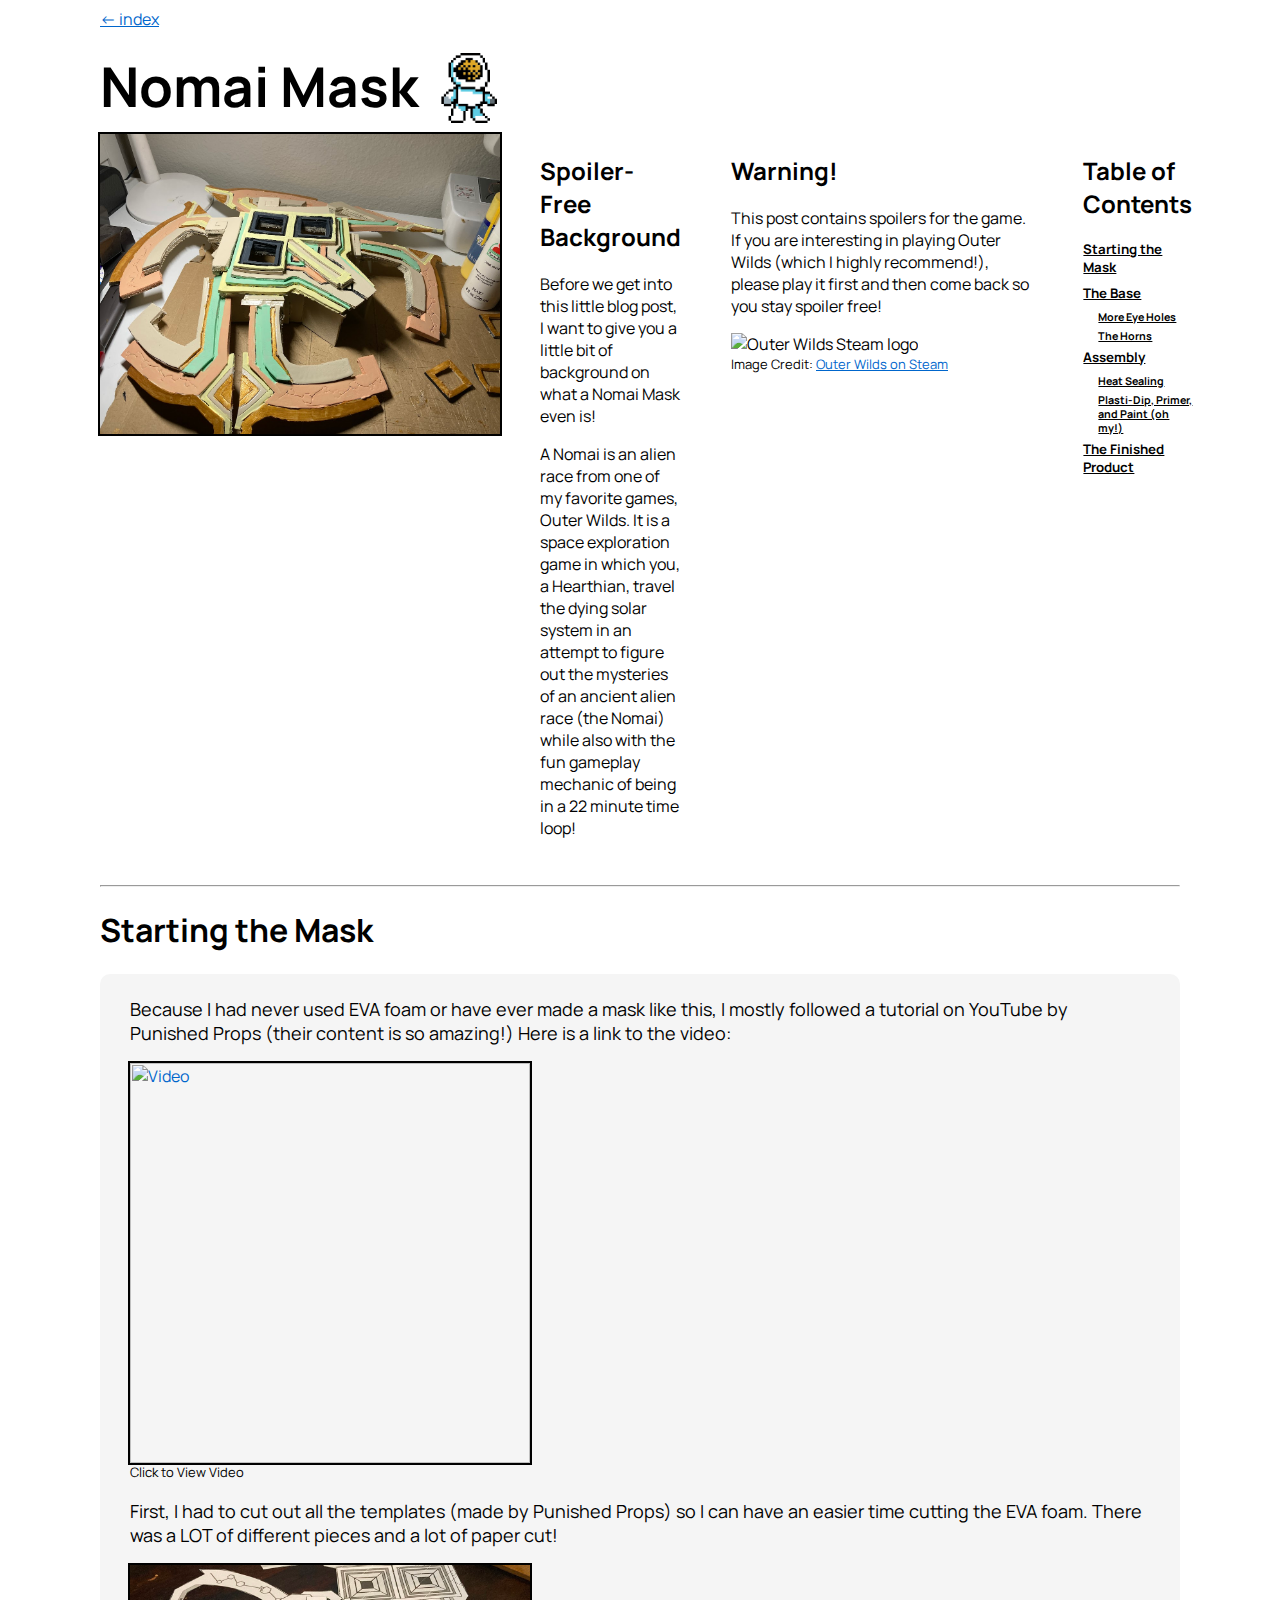
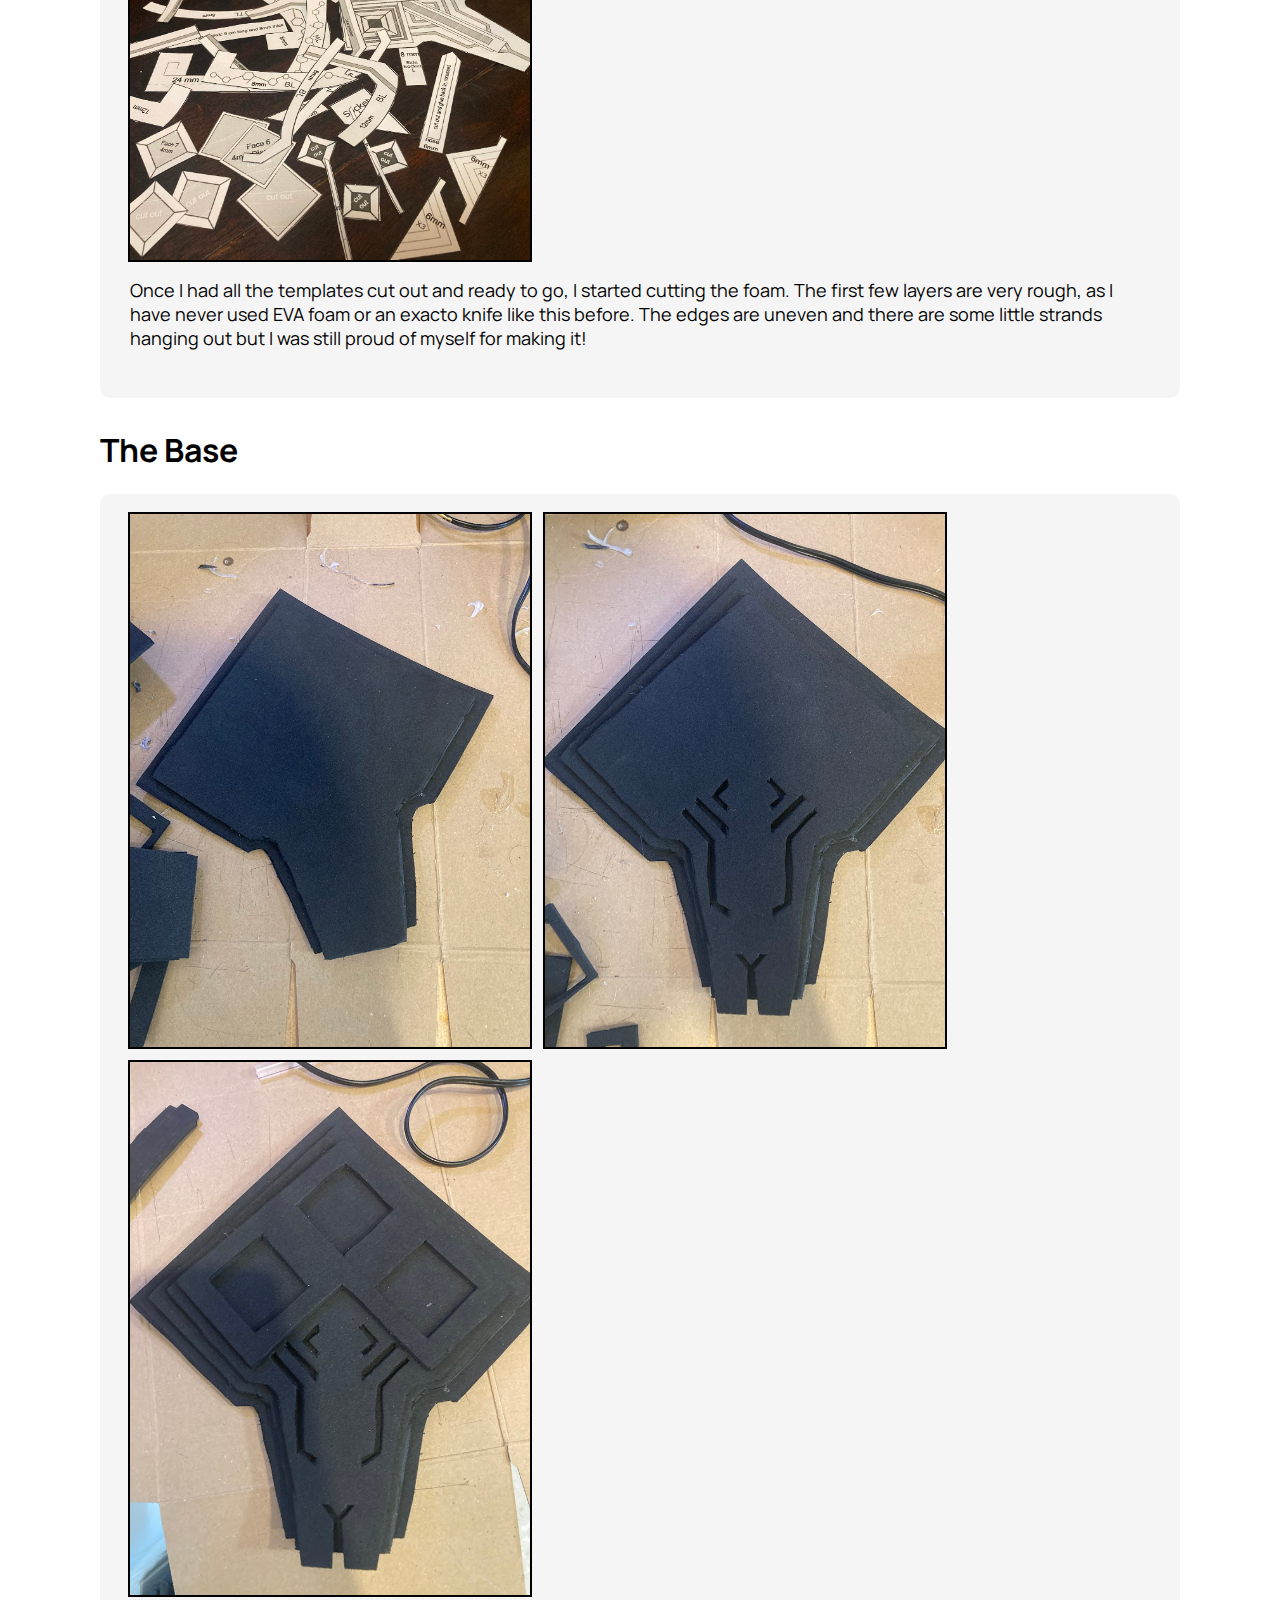
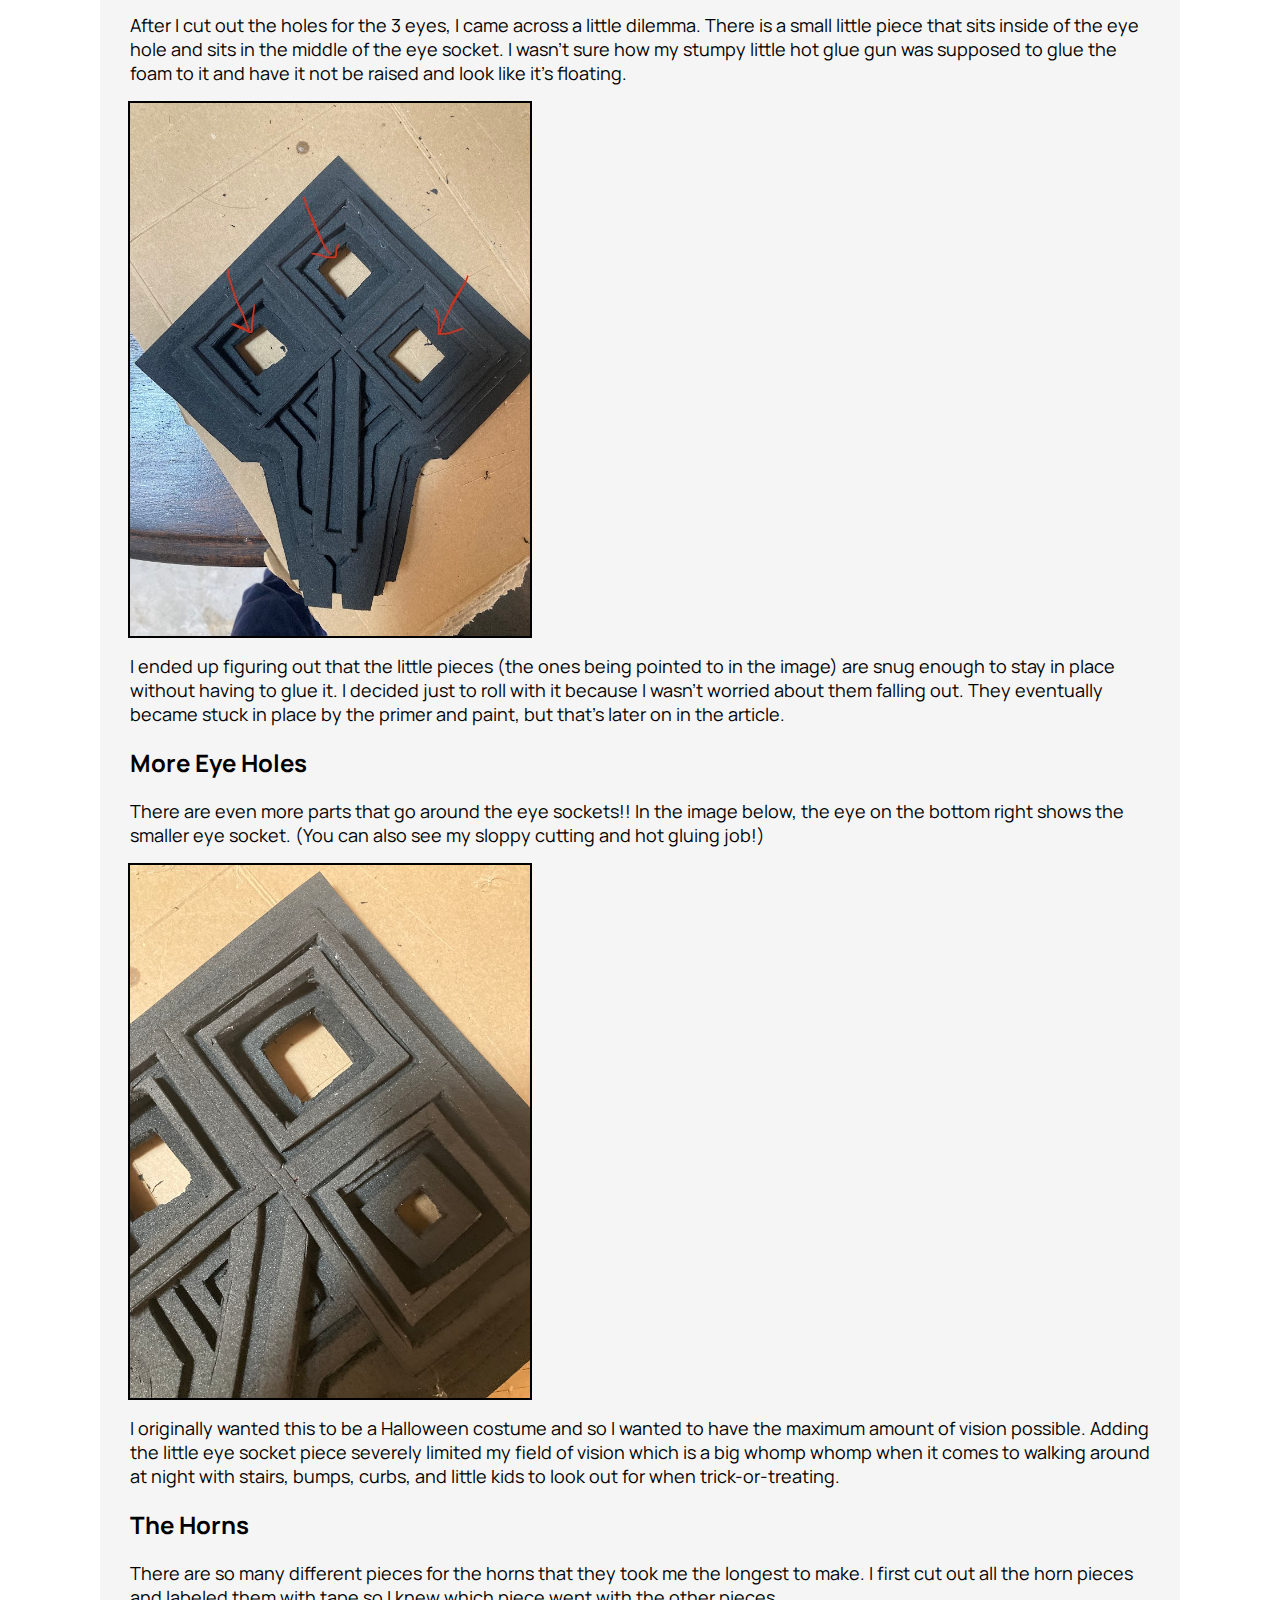
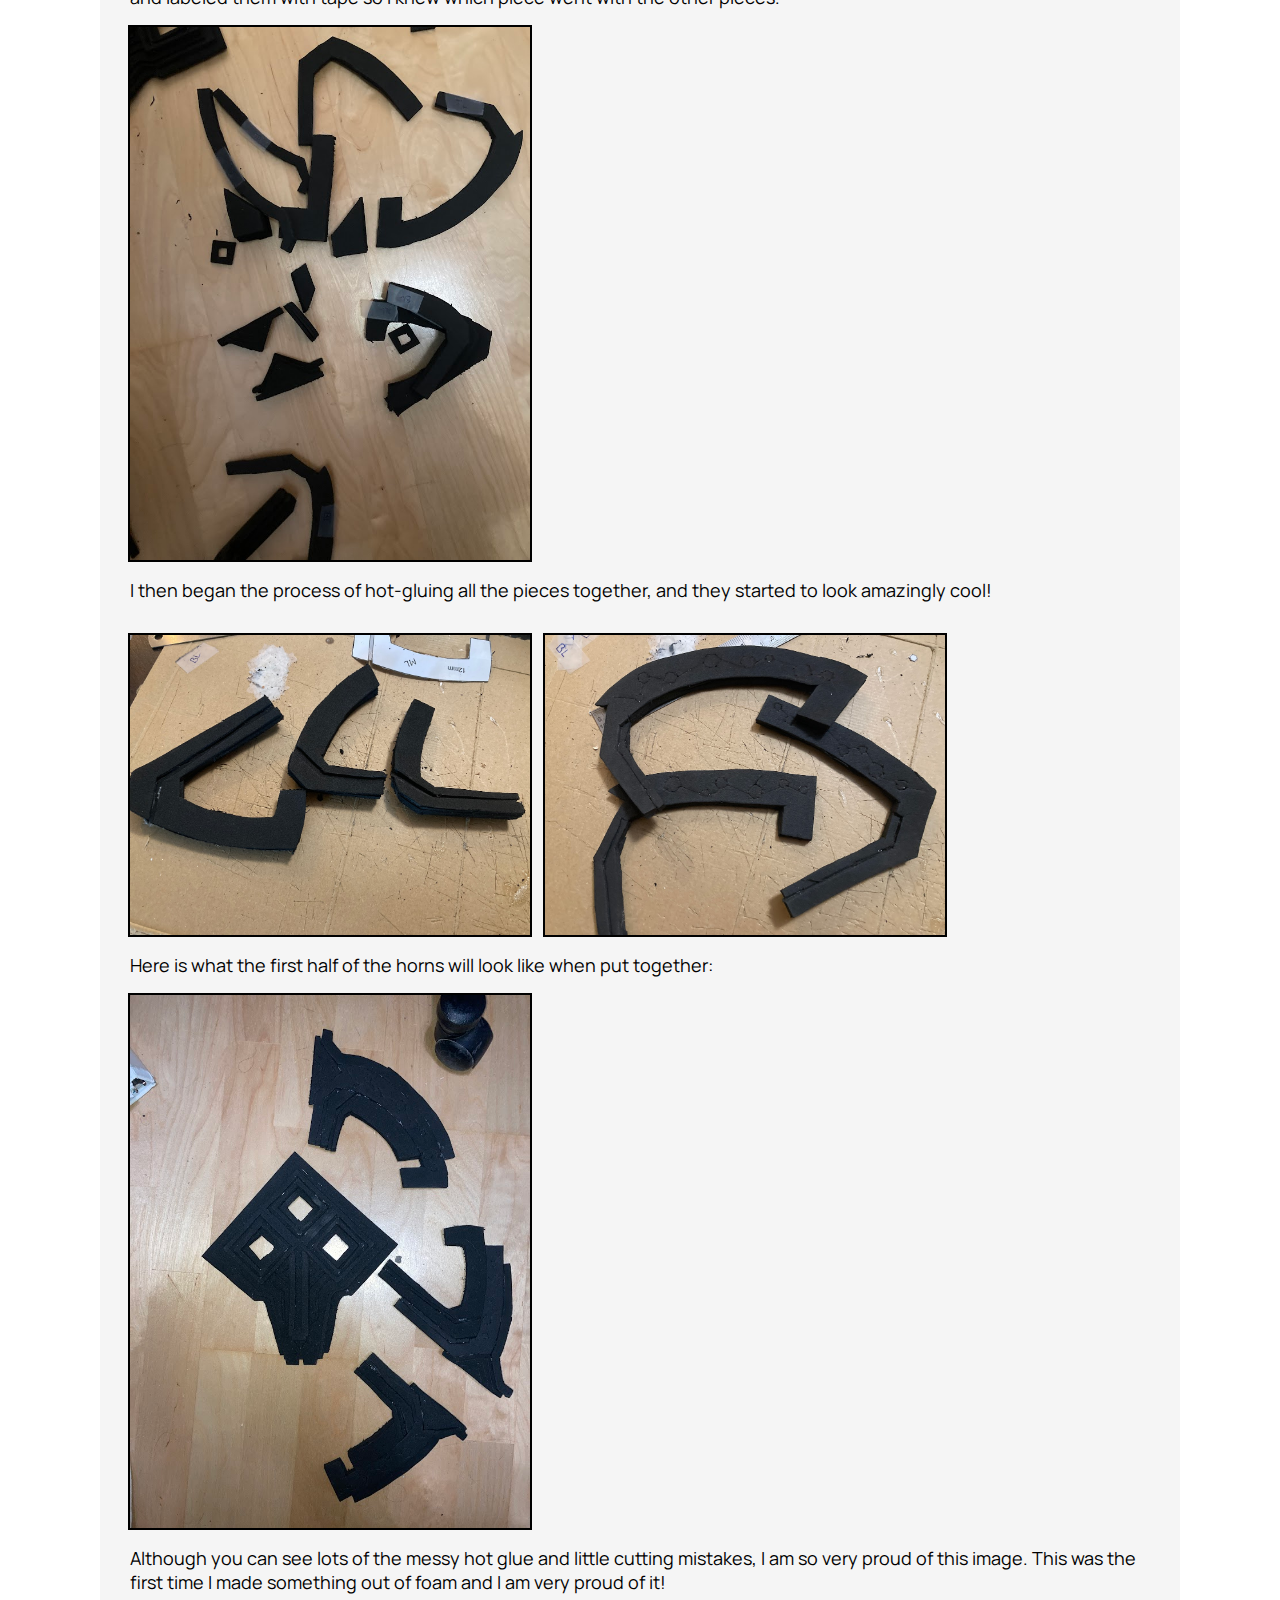
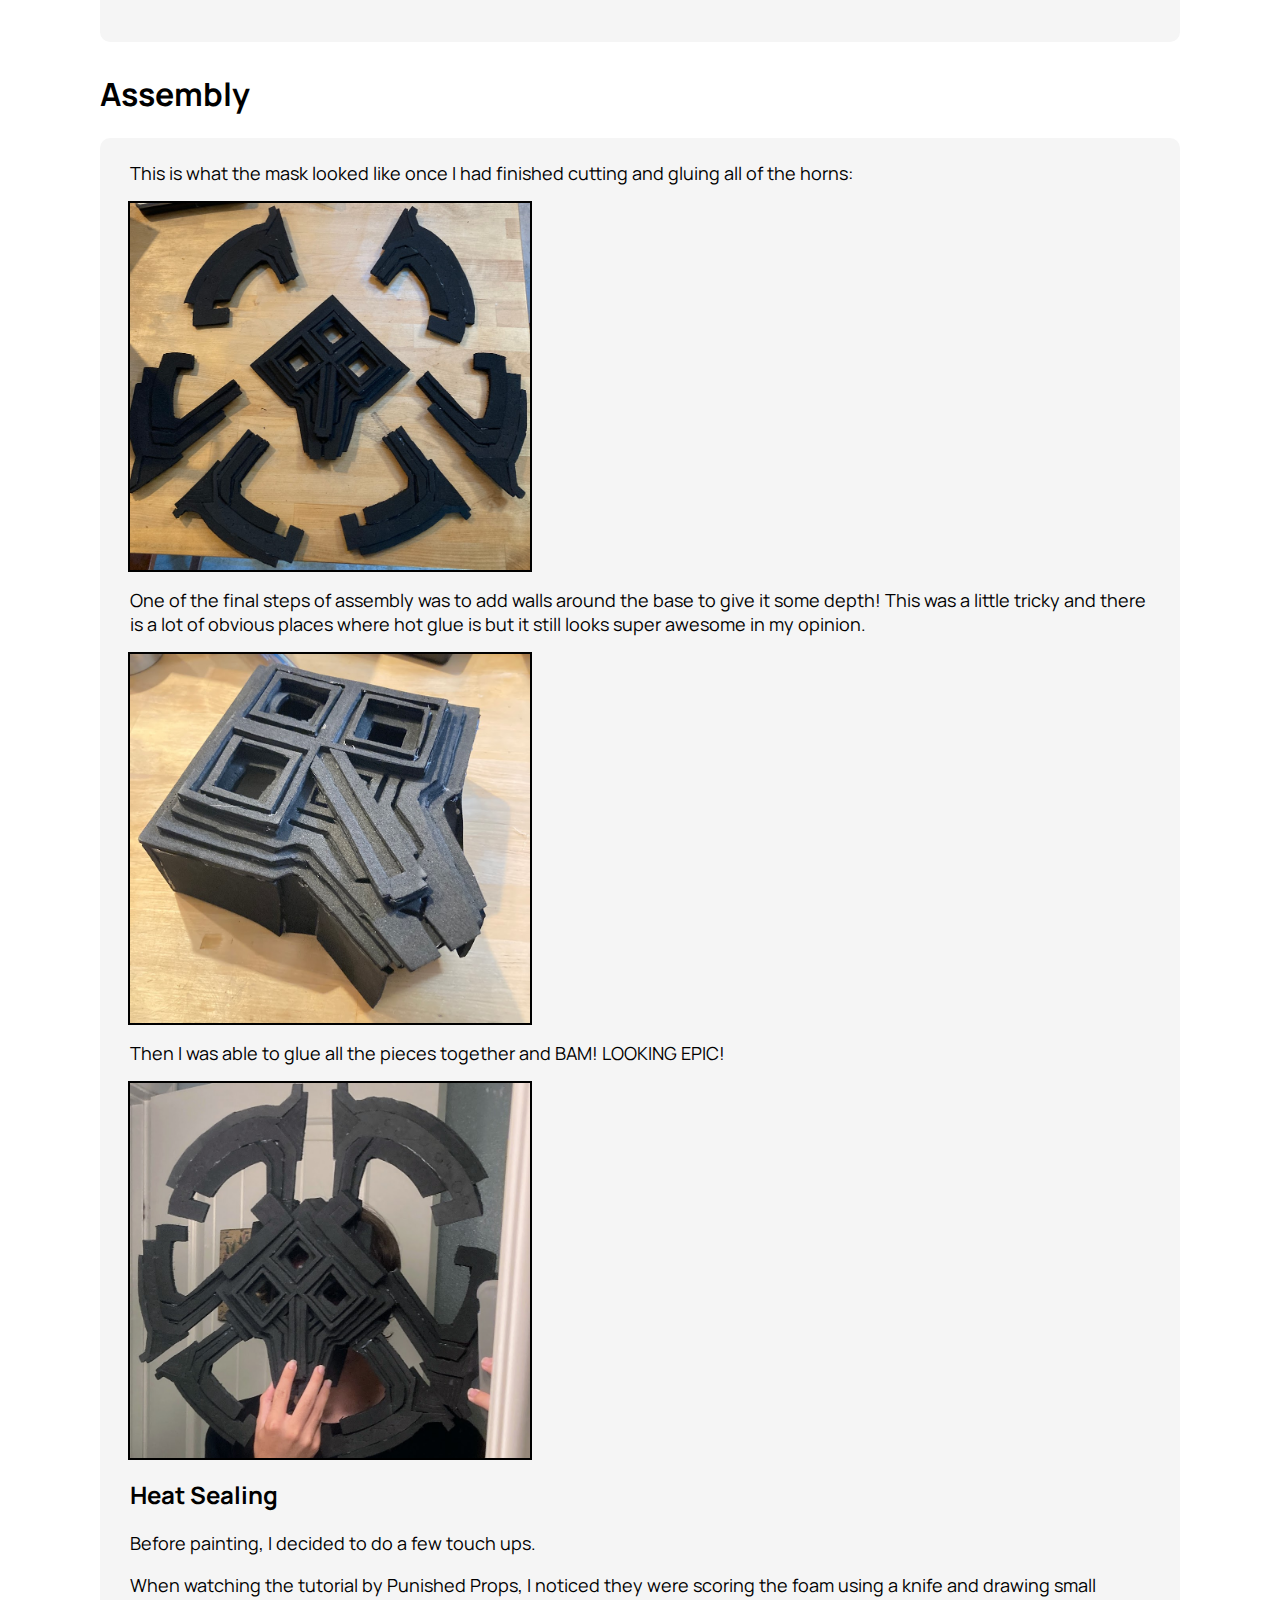
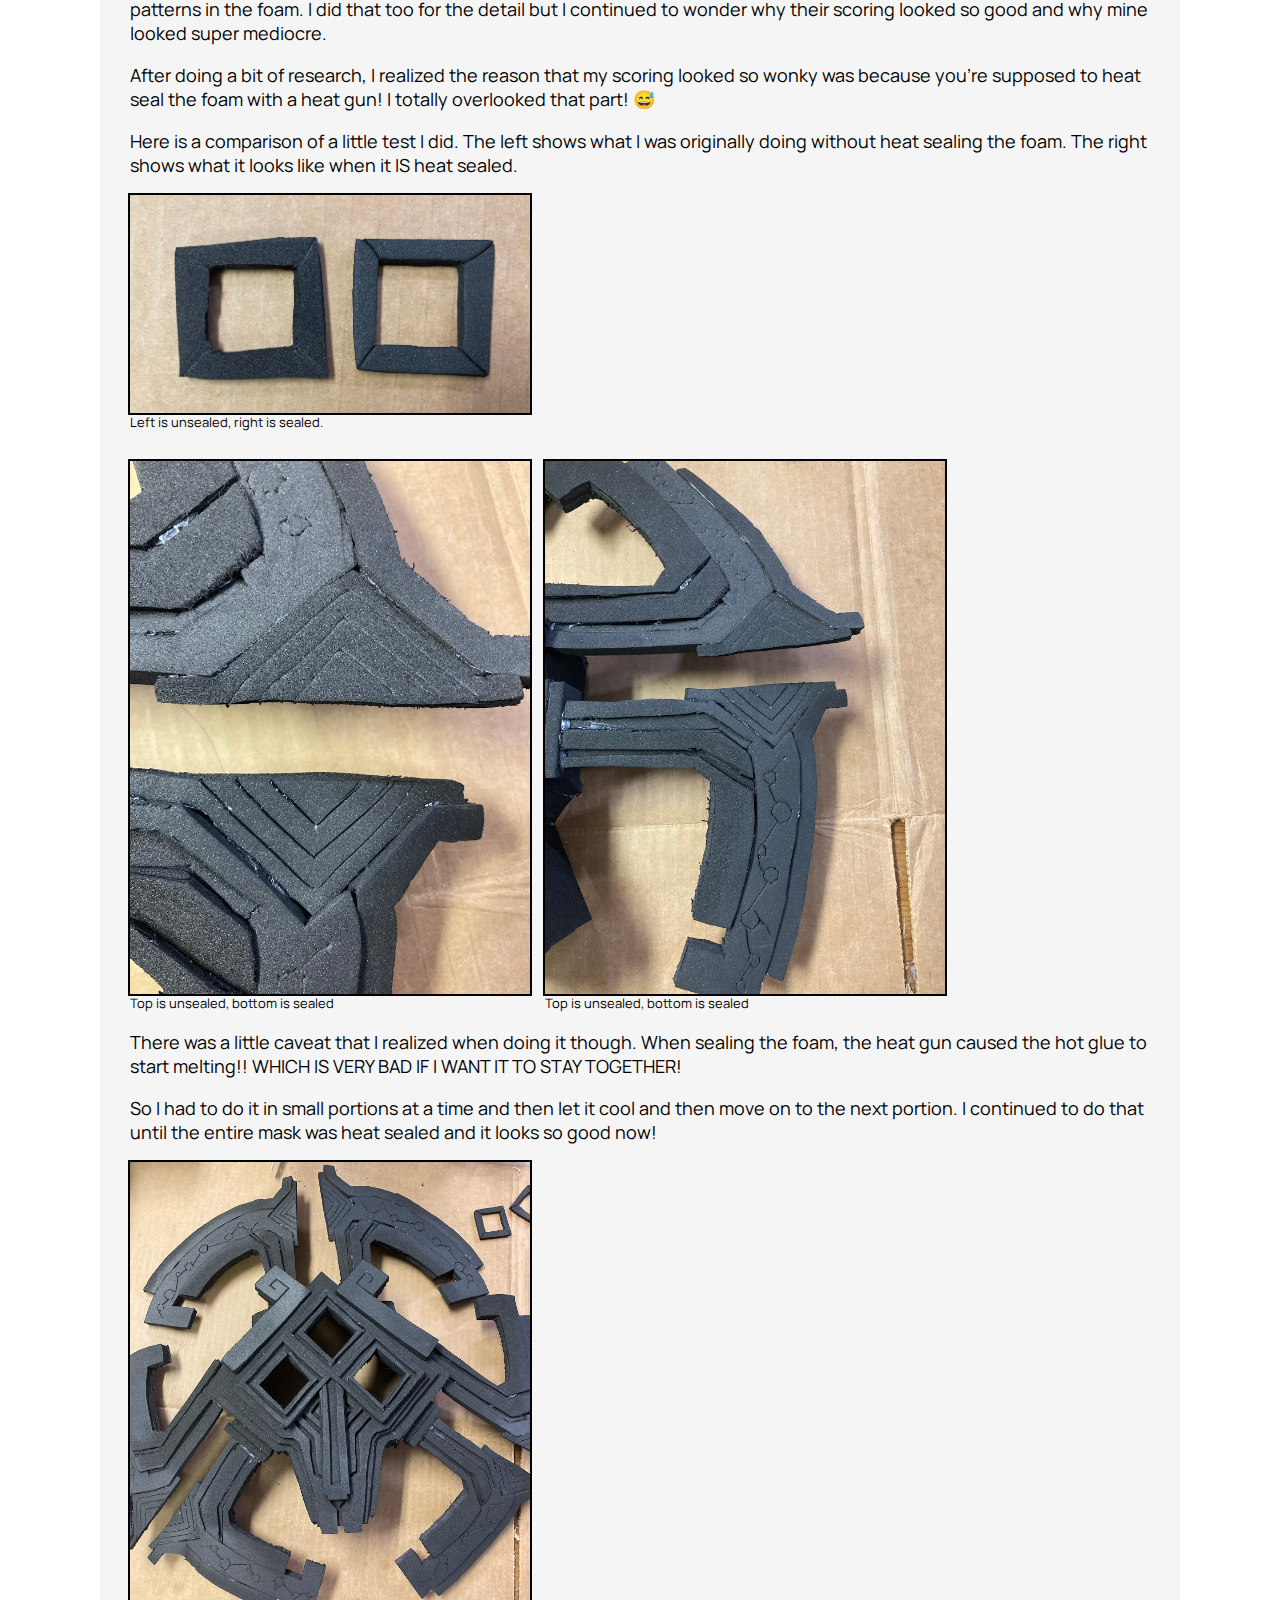
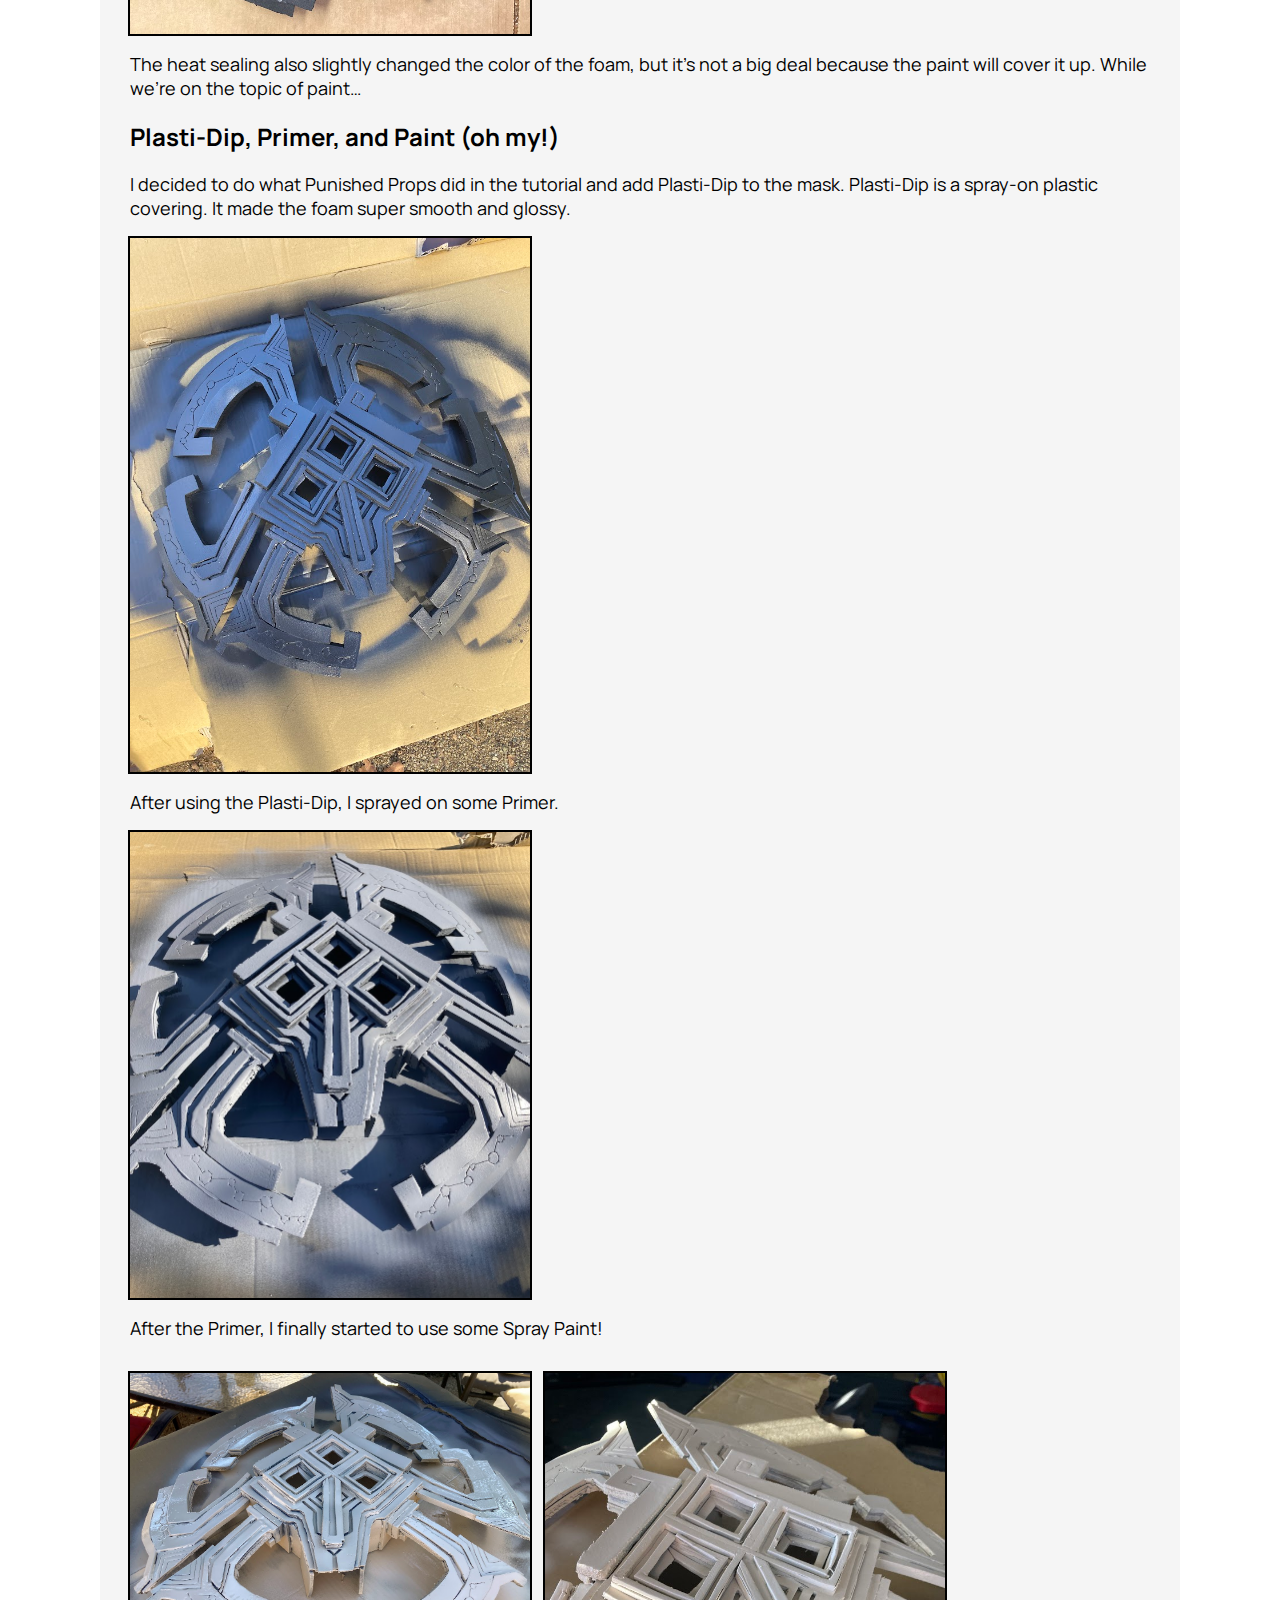
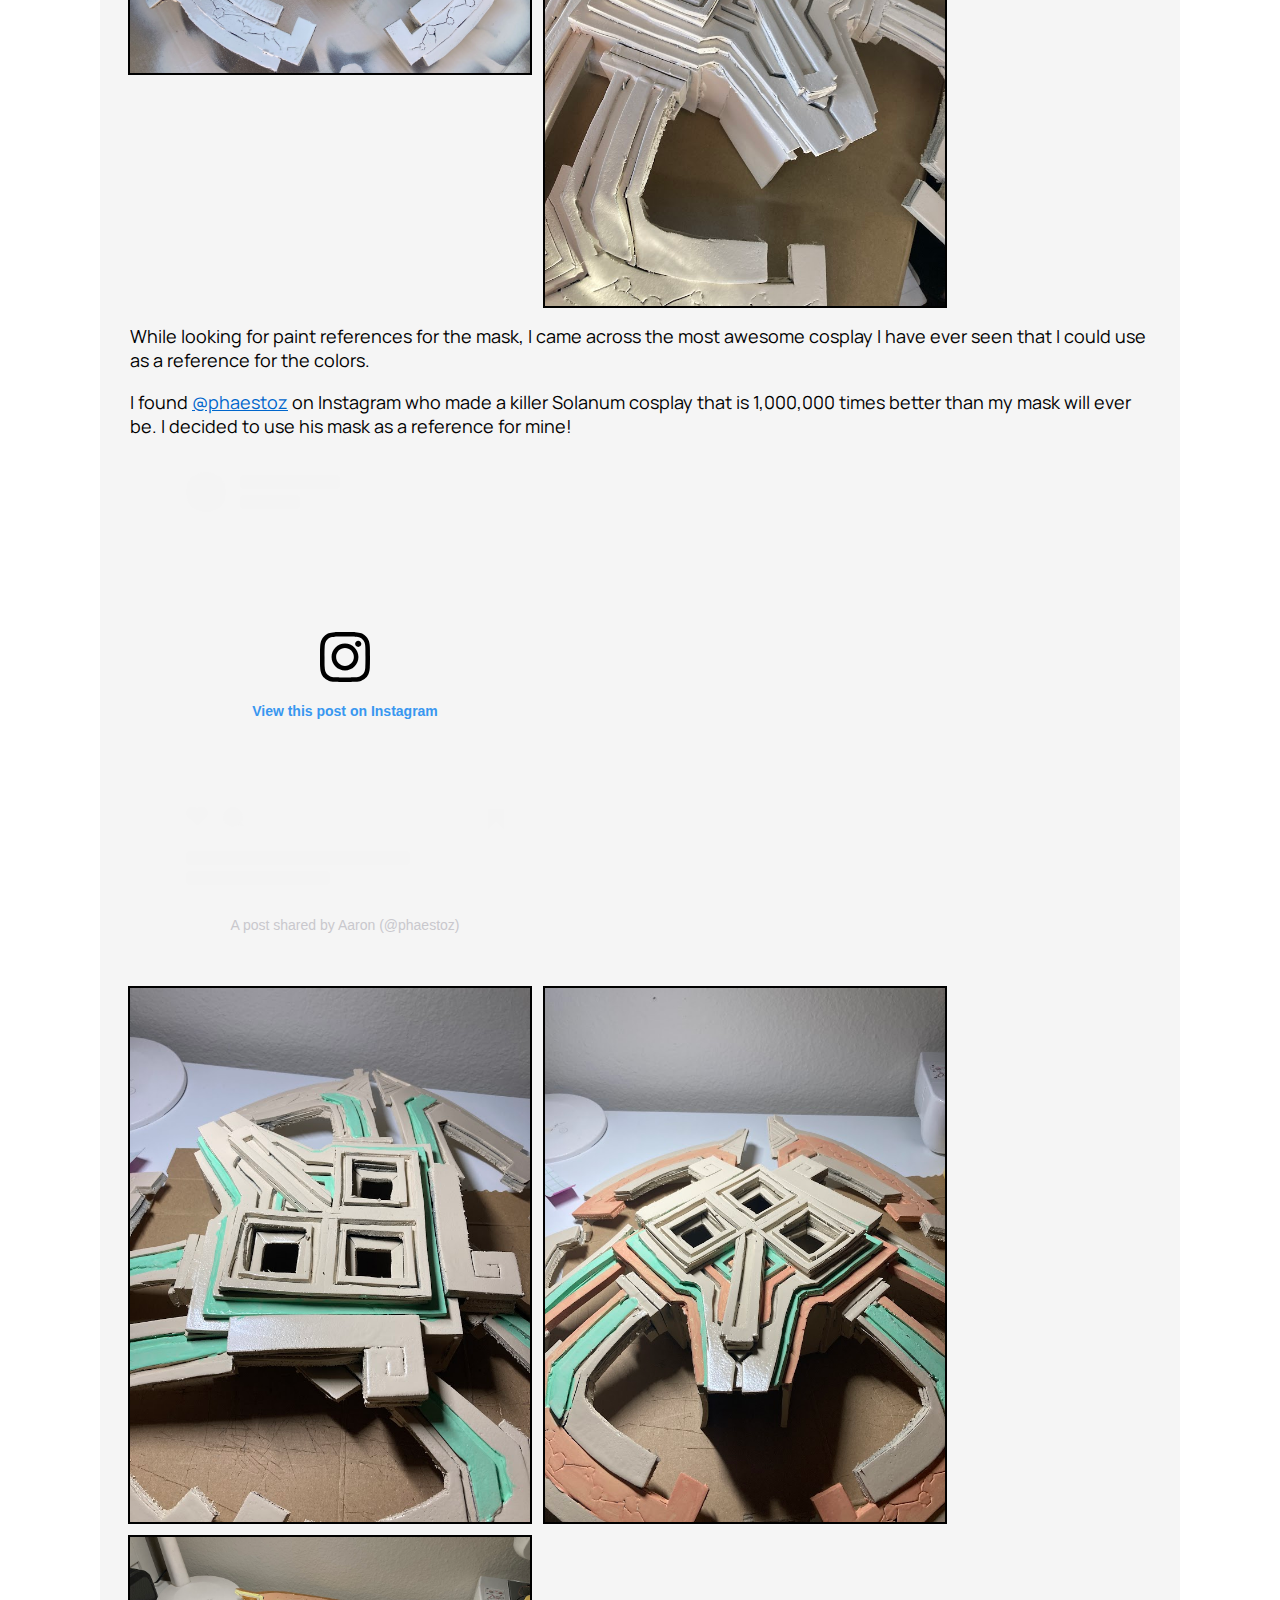
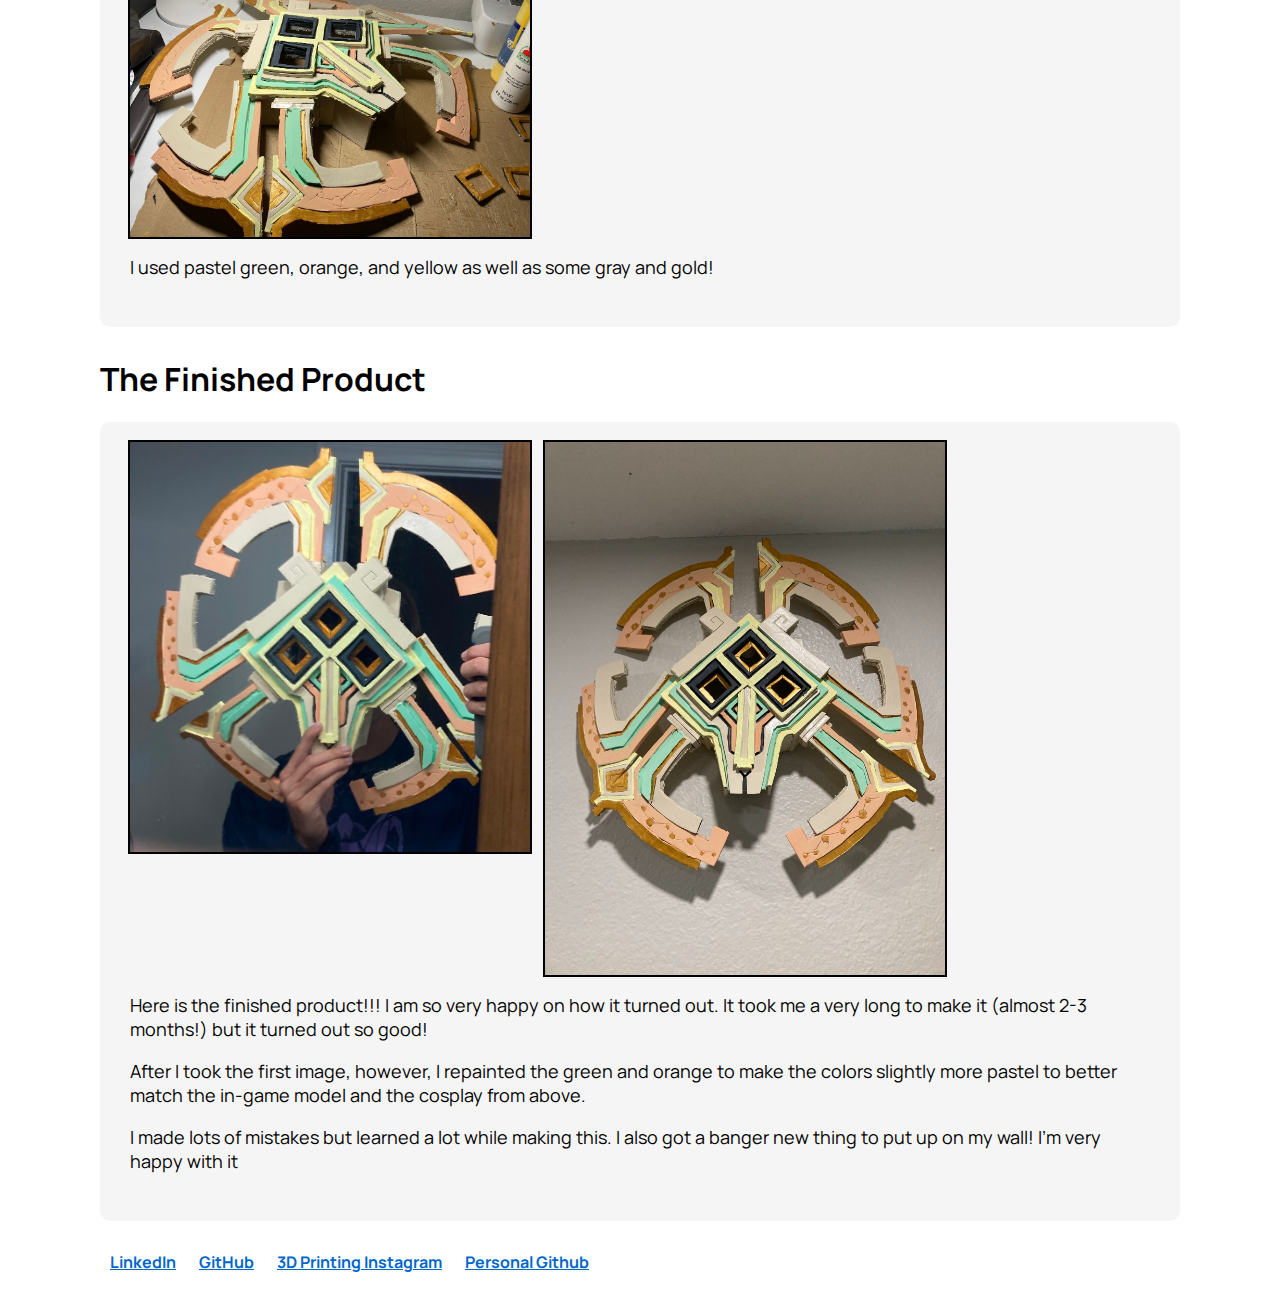
==== crafts/nomai.html @ 346b4b4c "New Website" ====
<html lang="en">
<head>
    <meta charset="UTF-8">
    <meta name="viewport" content="width=device-width, initial-scale=1.0">
    <title>NASA RockSatX 2024 - Brando in Space</title>
    <link rel="stylesheet" href="../css/main.css">
    <link rel="icon" type="image/png" href="../favicon/favicon-96x96.png" sizes="96x96" />
    <link rel="icon" type="image/svg+xml" href="../favicon/favicon.svg" />
    <link rel="shortcut icon" href="../favicon/favicon.ico" />
    <link rel="apple-touch-icon" sizes="180x180" href="../favicon/apple-touch-icon.png" />
    <link rel="manifest" href="../favicon/site.webmanifest" />
    <!-- <link rel="stylesheet" href="https://cdn.jsdelivr.net/npm/medium-zoom@1.1.0/dist/style.min.css"> -->
</head>
<body>
    <a class="breadcrumb" href="../index.html">&lt;- index</a>
    <div class="container">
        <div class="content">
            <div class="title">
                <h1 class="name">Nomai Mask</h1>
                <div class="astronaut-container">
                    <img class="astronaut" src="../images/ezgif.com-resize.gif" alt="astronaut">
                </div>
            </div>
            <div class="summary">
                <figure class="heading-figure">
                    <a data-fslightbox="1" href="../images/paint-3.jpg">
                        <img class="heading-image" src="../images/paint-3.jpg" alt="Fully Painted Nomai Mask">
                    </a>
                </figure>
                <div class="column-1">
                    <h2>Spoiler-Free Background</h2>
                    <p>Before we get into this little blog post, I want to give you a little bit of background on what a Nomai Mask even is!</p>
                    <p>A Nomai is an alien race from one of my favorite games, Outer Wilds. It is a space exploration game in which you, a Hearthian, travel the dying solar system in an attempt to figure out the mysteries of an ancient alien race (the Nomai) while also with the fun gameplay mechanic of being in a 22 minute time loop!</p>
                </div>
                <div class=column-2>
                    <h2>Warning!</h2>
                    <p>This post contains spoilers for the game. If you are interesting in playing Outer Wilds (which I highly recommend!), please play it first and then come back so you stay spoiler free!</p>
                    <figure>
                        <img src="https://shared.cloudflare.steamstatic.com/store_item_assets/steam/apps/753640/header.jpg?t=1729097431" alt="Outer Wilds Steam logo">
                        <figcaption>Image Credit: <a target="_blank" rel="noopener noreferrer" href="https://store.steampowered.com/app/753640/Outer_Wilds/">Outer Wilds on Steam</a></figcaption>
                    </figure>
                </div>
                <div class="table-of-contents">
                    <h2>Table of Contents</h2>
                        <h5><a href="#starting-the-mask">Starting the Mask</a></h5>
                        <h5><a href="#the-base">The Base</a></h5>
                            <h6><a href="#more-eye-holes">More Eye Holes</a></h6>
                            <h6><a href="#the-horns">The Horns</a></h6>
                        <h5><a href="#assembly">Assembly</a></h5>
                            <h6><a href="#heat-sealing">Heat Sealing</a></h6>
                            <h6><a href="#ppp">Plasti-Dip, Primer, and Paint (oh my!)</a></h6>
                        <h5><a href="#the-finished-product">The Finished Product</a></h5>
                </div>
            </div>
            <br>
            <hr>
            <div class="projects">
                <h1 id="starting-the-mask">Starting the Mask</h1>
                <div class="project-container">
                    <p>Because I had never used EVA foam or have ever made a mask like this, I mostly followed a tutorial on YouTube by Punished Props (their content is so amazing!) Here is a link to the video:</p>
                    <figure>
                        <a data-fslightbox="2" href="https://www.youtube.com/watch?v=paLlATF-O34">
                            <img class="inside-img" src="https://i.ytimg.com/vi/paLlATF-O34/maxresdefault.jpg" alt="Video">
                        </a>
                        <figcaption>Click to View Video</figcaption>
                    </figure>
                    <p>First, I had to cut out all the templates (made by Punished Props) so I can have an easier time cutting the EVA foam. There was a LOT of different pieces and a lot of paper cut!</p>
                    <a data-fslightbox="3" href="../images/nomai/paper-cutouts.jpg">
                        <img src="../images/nomai/paper-cutouts.jpg" alt="Paper template cutouts" class="inside-img">
                    </a>
                    <p>Once I had all the templates cut out and ready to go, I started cutting the foam. The first few layers are very rough, as I have never used EVA foam or an exacto knife like this before. The edges are uneven and there are some little strands hanging out but I was still proud of myself for making it!</p>
                </div>
                <h1 id="the-base">The Base</h1>
                <div class="project-container">
                    <div class="inside-img-gallery">
                        <a data-fslightbox="4" href="../images/nomai/step-1.jpg">
                            <img src="../images/nomai/step-1.jpg" alt="Step 1" class="inside-img">
                        </a>
                        <a data-fslightbox="4" href="../images/nomai/step-2.jpg">
                            <img src="../images/nomai/step-2.jpg" alt="Step 2" class="inside-img">
                        </a>
                        <a data-fslightbox="4" href="../images/nomai/step-3.jpg">
                            <img src="../images/nomai/step-3.jpg" alt="Step 3" class="inside-img">
                        </a>
                    </div>
                    <p>After I cut out the holes for the 3 eyes, I came across a little dilemma. There is a small little piece that sits inside of the eye hole and sits in the middle of the eye socket. I wasn't sure how my stumpy little hot glue gun was supposed to glue the foam to it and have it not be raised and look like it's floating.</p>
                    <a data-fslightbox="5" href="../images/nomai/eye-sockets.jpg">
                        <img src="../images/nomai/eye-sockets.jpg" alt="Eye Holes" class="inside-img">
                    </a>
                    <p>I ended up figuring out that the little pieces (the ones being pointed to in the image) are snug enough to stay in place without having to glue it. I decided just to roll with it because I wasn't worried about them falling out. They eventually became stuck in place by the primer and paint, but that's later on in the article.</p>
                    <h2 id="more-eye-holes">More Eye Holes</h2>
                    <p>There are even more parts that go around the eye sockets!! In the image below, the eye on the bottom right shows the smaller eye socket. (You can also see my sloppy cutting and hot gluing job!)</p>
                    <a href="../images/nomai/even-smaller-eye-holes.jpg">
                        <img src="../images/nomai/even-smaller-eye-holes.jpg" alt="Smaller Eye Holes" class="inside-img">
                    </a>
                    <p>I originally wanted this to be a Halloween costume and so I wanted to have the maximum amount of vision possible. Adding the little eye socket piece severely limited my field of vision which is a big whomp whomp when it comes to walking around at night with stairs, bumps, curbs, and little kids to look out for when trick-or-treating.</p>
                    <h2 id="the-horns">The Horns</h2>
                    <p>There are so many different pieces for the horns that they took me the longest to make. I first cut out all the horn pieces and labeled them with tape so I knew which piece went with the other pieces.</p>
                    <a data-fslightbox="6" href="../images/nomai/so-many-pieces.jpg">
                        <img src="../images/nomai/so-many-pieces.jpg" alt="Lots of Pieces" class="inside-img">
                    </a>
                    <p>I then began the process of hot-gluing all the pieces together, and they started to look amazingly cool!</p>
                    <div class="inside-img-gallery">
                        <a data-fslightbox="7" href="../images/nomai/horns-1.jpg">
                            <img src="../images/nomai/horns-1.jpg" alt="Horns 1" class="inside-img">
                        </a>
                        <a data-fslightbox="7" href="../images/nomai/horns-2.jpg">
                            <img src="../images/nomai/horns-2.jpg" alt="Horns 2" class="inside-img">
                        </a>
                    </div>
                    <p>Here is what the first half of the horns will look like when put together:</p>
                    <a data-fslightbox="8" href="../images/nomai/half-finished.jpg">
                        <img src="../images/nomai/half-finished.jpg" alt="Half Finished" class="inside-img">
                    </a>
                    <p>Although you can see lots of the messy hot glue and little cutting mistakes, I am so very proud of this image. This was the first time I made something out of foam and I am very proud of it!</p>
                </div>
                <h1 id="assembly">Assembly</h1>
                <div class="project-container">
                    <p>This is what the mask looked like once I had finished cutting and gluing all of the horns:</p>
                    <a data-fslightbox="9" href="../images/nomai/the-whole-shebang.jpg">
                        <img src="../images/nomai/the-whole-shebang.jpg" alt="Horns Positioned Correctly" class="inside-img">
                    </a>
                    <p>One of the final steps of assembly was to add walls around the base to give it some depth! This was a little tricky and there is a lot of obvious places where hot glue is but it still looks super awesome in my opinion.</p>
                    <a data-fslightbox="10" href="../images/nomai/got-them-side-walls.jpg">
                        <img src="../images/nomai/got-them-side-walls.jpg" alt="Side Walls" class="inside-img">
                    </a>
                    <p>Then I was able to glue all the pieces together and BAM! LOOKING EPIC!</p>
                    <a data-fslightbox="11" href="../images/nomai/its-on-my-face.jpg">
                        <img src="../images/nomai/its-on-my-face.jpg" alt="On my Face" class="inside-img">
                    </a>
                    <h2 id="heat-sealing">Heat Sealing</h2>
                    <p>Before painting, I decided to do a few touch ups.</p>
                    <p>When watching the tutorial by Punished Props, I noticed they were scoring the foam using a knife and drawing small patterns in the foam. I did that too for the detail but I continued to wonder why their scoring looked so good and why mine looked super mediocre.</p>
                    <p>After doing a bit of research, I realized the reason that my scoring looked so wonky was because you're supposed to heat seal the foam with a heat gun! I totally overlooked that part! 😅</p>
                    <p>Here is a comparison of a little test I did. The left shows what I was originally doing without heat sealing the foam. The right shows what it looks like when it IS heat sealed.</p>
                    <figure>
                        <a data-fslightbox="12" href="../images/nomai/unsealed-vs-sealed.jpg">
                            <img src="../images/nomai/unsealed-vs-sealed.jpg" alt="Unsealed vs Sealed" class="inside-img">
                        </a>
                        <figcaption>Left is unsealed, right is sealed.</figcaption>
                    </figure>
                    <div class="inside-img-gallery">
                        <figure>
                            <a data-fslightbox="13" href="../images/nomai/comparison-1.jpg">
                                <img src="../images/nomai/comparison-1.jpg" alt="Comparison 1" class="inside-img">
                            </a>
                            <figcaption>Top is unsealed, bottom is sealed</figcaption>
                        </figure>
                        <figure>
                            <a data-fslightbox="13" href="../images/nomai/comparison-2.jpg">
                                <img src="../images/nomai/comparison-2.jpg" alt="Comparison 2" class="inside-img">
                            </a>
                            <figcaption>Top is unsealed, bottom is sealed</figcaption>
                        </figure>
                    </div>
                    <p>There was a little caveat that I realized when doing it though. When sealing the foam, the heat gun caused the hot glue to start melting!! WHICH IS VERY BAD IF I WANT IT TO STAY TOGETHER!</p>
                    <p>So I had to do it in small portions at a time and then let it cool and then move on to the next portion. I continued to do that until the entire mask was heat sealed and it looks so good now!</p>
                    <a data-fslightbox="14" href="../images/nomai/heat-seal-my-beloved.jpg">
                        <img src="../images/nomai/heat-seal-my-beloved.jpg" alt="Heat Sealed" class="inside-img">
                    </a>
                    <p>The heat sealing also slightly changed the color of the foam, but it's not a big deal because the paint will cover it up. While we're on the topic of paint…</p>
                    <h2 id="ppp">Plasti-Dip, Primer, and Paint (oh my!)</h2>
                    <p>I decided to do what Punished Props did in the tutorial and add Plasti-Dip to the mask. Plasti-Dip is a spray-on plastic covering. It made the foam super smooth and glossy.</p>
                    <a data-fslightbox="15" href="../images/nomai/plasti-dipped.jpg">
                        <img src="../images/nomai/plasti-dipped.jpg" alt="Plasti-dipped" class="inside-img">
                    </a>
                    <p>After using the Plasti-Dip, I sprayed on some Primer.</p>
                    <a data-fslightbox="16" href="../images/nomai/primered.jpg">
                        <img src="../images/nomai/primered.jpg" alt="Primered" class="inside-img">
                    </a>
                    <p>After the Primer, I finally started to use some Spray Paint!</p>
                    <div class="inside-img-gallery">
                        <a data-fslightbox="17" href="../images/nomai/painted-1.jpg">
                            <img src="../images/nomai/painted-1.jpg" alt="Painted 1" class="inside-img">
                        </a>
                        <a data-fslightbox="17" href="../images/nomai/painted-2.jpg">
                            <img src="../images/nomai/painted-2.jpg" alt="Painted 2" class="inside-img">
                        </a>
                    </div>
                    <p>While looking for paint references for the mask, I came across the most awesome cosplay I have ever seen that I could use as a reference for the colors.</p>
                    <p>I found <a href="https://www.instagram.com/p/Cwyn9GMrao-" target="_blank" rel="noopener noreferrer">@phaestoz</a> on Instagram who made a killer Solanum cosplay that is 1,000,000 times better than my mask will ever be. I decided to use his mask as a reference for mine!</p>
                    <blockquote style="width: 350px;" class="instagram-media" data-instgrm-permalink="https://www.instagram.com/p/Cwyn9GMrao-/?utm_source=ig_embed&amp;utm_campaign=loading" data-instgrm-version="14" style=" background:#FFF; border:0; border-radius:3px; box-shadow:0 0 1px 0 rgba(0,0,0,0.5),0 1px 10px 0 rgba(0,0,0,0.15); margin: 1px; max-width:540px; min-width:326px; padding:0; width:99.375%; width:-webkit-calc(100% - 2px); width:calc(100% - 2px);"><div style="padding:16px;"> <a href="https://www.instagram.com/p/Cwyn9GMrao-/?utm_source=ig_embed&amp;utm_campaign=loading" style=" background:#FFFFFF; line-height:0; padding:0 0; text-align:center; text-decoration:none; width:100%;" target="_blank"> <div style=" display: flex; flex-direction: row; align-items: center;"> <div style="background-color: #F4F4F4; border-radius: 50%; flex-grow: 0; height: 40px; margin-right: 14px; width: 40px;"></div> <div style="display: flex; flex-direction: column; flex-grow: 1; justify-content: center;"> <div style=" background-color: #F4F4F4; border-radius: 4px; flex-grow: 0; height: 14px; margin-bottom: 6px; width: 100px;"></div> <div style=" background-color: #F4F4F4; border-radius: 4px; flex-grow: 0; height: 14px; width: 60px;"></div></div></div><div style="padding: 19% 0;"></div> <div style="display:block; height:50px; margin:0 auto 12px; width:50px;"><svg width="50px" height="50px" viewBox="0 0 60 60" version="1.1" xmlns="https://www.w3.org/2000/svg" xmlns:xlink="https://www.w3.org/1999/xlink"><g stroke="none" stroke-width="1" fill="none" fill-rule="evenodd"><g transform="translate(-511.000000, -20.000000)" fill="#000000"><g><path d="M556.869,30.41 C554.814,30.41 553.148,32.076 553.148,34.131 C553.148,36.186 554.814,37.852 556.869,37.852 C558.924,37.852 560.59,36.186 560.59,34.131 C560.59,32.076 558.924,30.41 556.869,30.41 M541,60.657 C535.114,60.657 530.342,55.887 530.342,50 C530.342,44.114 535.114,39.342 541,39.342 C546.887,39.342 551.658,44.114 551.658,50 C551.658,55.887 546.887,60.657 541,60.657 M541,33.886 C532.1,33.886 524.886,41.1 524.886,50 C524.886,58.899 532.1,66.113 541,66.113 C549.9,66.113 557.115,58.899 557.115,50 C557.115,41.1 549.9,33.886 541,33.886 M565.378,62.101 C565.244,65.022 564.756,66.606 564.346,67.663 C563.803,69.06 563.154,70.057 562.106,71.106 C561.058,72.155 560.06,72.803 558.662,73.347 C557.607,73.757 556.021,74.244 553.102,74.378 C549.944,74.521 548.997,74.552 541,74.552 C533.003,74.552 532.056,74.521 528.898,74.378 C525.979,74.244 524.393,73.757 523.338,73.347 C521.94,72.803 520.942,72.155 519.894,71.106 C518.846,70.057 518.197,69.06 517.654,67.663 C517.244,66.606 516.755,65.022 516.623,62.101 C516.479,58.943 516.448,57.996 516.448,50 C516.448,42.003 516.479,41.056 516.623,37.899 C516.755,34.978 517.244,33.391 517.654,32.338 C518.197,30.938 518.846,29.942 519.894,28.894 C520.942,27.846 521.94,27.196 523.338,26.654 C524.393,26.244 525.979,25.756 528.898,25.623 C532.057,25.479 533.004,25.448 541,25.448 C548.997,25.448 549.943,25.479 553.102,25.623 C556.021,25.756 557.607,26.244 558.662,26.654 C560.06,27.196 561.058,27.846 562.106,28.894 C563.154,29.942 563.803,30.938 564.346,32.338 C564.756,33.391 565.244,34.978 565.378,37.899 C565.522,41.056 565.552,42.003 565.552,50 C565.552,57.996 565.522,58.943 565.378,62.101 M570.82,37.631 C570.674,34.438 570.167,32.258 569.425,30.349 C568.659,28.377 567.633,26.702 565.965,25.035 C564.297,23.368 562.623,22.342 560.652,21.575 C558.743,20.834 556.562,20.326 553.369,20.18 C550.169,20.033 549.148,20 541,20 C532.853,20 531.831,20.033 528.631,20.18 C525.438,20.326 523.257,20.834 521.349,21.575 C519.376,22.342 517.703,23.368 516.035,25.035 C514.368,26.702 513.342,28.377 512.574,30.349 C511.834,32.258 511.326,34.438 511.181,37.631 C511.035,40.831 511,41.851 511,50 C511,58.147 511.035,59.17 511.181,62.369 C511.326,65.562 511.834,67.743 512.574,69.651 C513.342,71.625 514.368,73.296 516.035,74.965 C517.703,76.634 519.376,77.658 521.349,78.425 C523.257,79.167 525.438,79.673 528.631,79.82 C531.831,79.965 532.853,80.001 541,80.001 C549.148,80.001 550.169,79.965 553.369,79.82 C556.562,79.673 558.743,79.167 560.652,78.425 C562.623,77.658 564.297,76.634 565.965,74.965 C567.633,73.296 568.659,71.625 569.425,69.651 C570.167,67.743 570.674,65.562 570.82,62.369 C570.966,59.17 571,58.147 571,50 C571,41.851 570.966,40.831 570.82,37.631"></path></g></g></g></svg></div><div style="padding-top: 8px;"> <div style=" color:#3897f0; font-family:Arial,sans-serif; font-size:14px; font-style:normal; font-weight:550; line-height:18px;">View this post on Instagram</div></div><div style="padding: 12.5% 0;"></div> <div style="display: flex; flex-direction: row; margin-bottom: 14px; align-items: center;"><div> <div style="background-color: #F4F4F4; border-radius: 50%; height: 12.5px; width: 12.5px; transform: translateX(0px) translateY(7px);"></div> <div style="background-color: #F4F4F4; height: 12.5px; transform: rotate(-45deg) translateX(3px) translateY(1px); width: 12.5px; flex-grow: 0; margin-right: 14px; margin-left: 2px;"></div> <div style="background-color: #F4F4F4; border-radius: 50%; height: 12.5px; width: 12.5px; transform: translateX(9px) translateY(-18px);"></div></div><div style="margin-left: 8px;"> <div style=" background-color: #F4F4F4; border-radius: 50%; flex-grow: 0; height: 20px; width: 20px;"></div> <div style=" width: 0; height: 0; border-top: 2px solid transparent; border-left: 6px solid #f4f4f4; border-bottom: 2px solid transparent; transform: translateX(16px) translateY(-4px) rotate(30deg)"></div></div><div style="margin-left: auto;"> <div style=" width: 0px; border-top: 8px solid #F4F4F4; border-right: 8px solid transparent; transform: translateY(16px);"></div> <div style=" background-color: #F4F4F4; flex-grow: 0; height: 12px; width: 16px; transform: translateY(-4px);"></div> <div style=" width: 0; height: 0; border-top: 8px solid #F4F4F4; border-left: 8px solid transparent; transform: translateY(-4px) translateX(8px);"></div></div></div> <div style="display: flex; flex-direction: column; flex-grow: 1; justify-content: center; margin-bottom: 24px;"> <div style=" background-color: #F4F4F4; border-radius: 4px; flex-grow: 0; height: 14px; margin-bottom: 6px; width: 224px;"></div> <div style=" background-color: #F4F4F4; border-radius: 4px; flex-grow: 0; height: 14px; width: 144px;"></div></div></a><p style=" color:#c9c8cd; font-family:Arial,sans-serif; font-size:14px; line-height:17px; margin-bottom:0; margin-top:8px; overflow:hidden; padding:8px 0 7px; text-align:center; text-overflow:ellipsis; white-space:nowrap;"><a href="https://www.instagram.com/p/Cwyn9GMrao-/?utm_source=ig_embed&amp;utm_campaign=loading" style=" color:#c9c8cd; font-family:Arial,sans-serif; font-size:14px; font-style:normal; font-weight:normal; line-height:17px; text-decoration:none;" target="_blank">A post shared by Aaron (@phaestoz)</a></p></div></blockquote>
                    <div class="inside-img-gallery">
                        <a data-fslightbox="18" href="../images/nomai/paint-1.jpg">
                            <img src="../images/nomai/paint-1.jpg" alt="Paint 1" class="inside-img">
                        </a>
                        <a data-fslightbox="18" href="../images/nomai/paint-2.jpg">
                            <img src="../images/nomai/paint-2.jpg" alt="Paint 2" class="inside-img">
                        </a>
                        <a data-fslightbox="18" href="../images/nomai/paint-3.jpg">
                            <img src="../images/nomai/paint-3.jpg" alt="Paint 3" class="inside-img">
                        </a>
                    </div>
                    <p>I used pastel green, orange, and yellow as well as some gray and gold!</p>
                </div>
                <h1 id="the-finished-product">The Finished Product</h1>
                <div class="project-container">
                    <div class="inside-img-gallery">
                        <a data-fslightbox="19" href="../images/nomai/result-1.jpg">
                            <img src="../images/nomai/result-1.jpg" alt="Result 1" class="inside-img">
                        </a>
                        <a data-fslightbox="19" href="../images/nomai/result-2.jpg">
                            <img src="../images/nomai/result-2.jpg" alt="Result 2" class="inside-img">
                        </a>
                    </div>
                    <p>Here is the finished product!!! I am so very happy on how it turned out. It took me a very long to make it (almost 2-3 months!) but it turned out so good!</p>
                    <p>After I took the first image, however, I repainted the green and orange to make the colors slightly more pastel to better match the in-game model and the cosplay from above.</p>
                    <p>I made lots of mistakes but learned a lot while making this. I also got a banger new thing to put up on my wall! I'm very happy with it</p>
                </div>
            </div>
        </div>
        <div class="socials-container">
            <div class="socials">
                <strong>
                    <a target="_blank" rel="noreferrer noopener" href="https://linkedin.com/in/brando-higgins">LinkedIn</a>
                    <a target="_blank" rel="noreferrer noopener" href="https://github.com/brandoinspace">GitHub</a>
                    <a target="_blank" rel="noreferrer noopener" href="https://instagram.com/brandoinspace">3D Printing Instagram</a>
                    <a target="_blank" rel="noreferrer noopener" href="https://github.com/BreadcrumbIsTaken">Personal Github</a>
                </strong>
            </div>
        </div>
    </div>
    <script src="../js/fslightbox.js"></script>
    <script async src="//www.instagram.com/embed.js"></script>
</html>
---- css/main.css ----
@import url('https://fonts.googleapis.com/css2?family=Manrope:wght@200..800&display=swap');

* {
    font-family: "Manrope", serif;
    font-optical-sizing: auto;
    font-style: normal;
}

body {
    margin-left: 100px;
    margin-right: 100px;
}

a {
    color: #0066cc;
}

.container {
    width: 100%;
    position: relative;
    min-height: 100vh;
}

.content {
    padding-bottom: 2.5rem;
}

.summary {
    width: 100%;
    display: flex;
}

.title {
    display: flex;
}

.name {
    font-weight: bold;
    font-size: 55px;
    margin-top: 40px;
    margin-bottom: 10px;
}

.astronaut-container {
    padding-top: 45px;
    padding-left: 20px;
}

.astronaut {
    width: 20%;
}

.heading-image {
    width: 400px;
    height: auto;
    outline: 2px solid black;
}

figure {
    width: 400px;
    margin: 0;
}

figcaption {
    font-size: 13px;
}

.column-1 {
    margin-left: 40px;
    width: 28%;
    margin-right: 50px;
}

.column-2 {
    width: 28%;
    margin-right: 50px;
}

.socials-container {
    width: 100%;
    position: absolute;
    bottom: 0;
    height: 2.5rem;
}

.socials a {
    padding: 10px;
}

.projects h1 {
    size: 45px;
}

.projects-gallery {
    width: 100%;
    display: flex;
}

.project {
    outline: 2px solid black;
    width: 400px;
    height: 300px;
    margin-top: -10px;
    transition: .1s;
}

.project:hover {
    outline: 4px solid black;
    transition: .1s;
}

.project-link {
    color: black;
    text-decoration: none;
}

.project-img {
    width: 100%;
    height: 75%;
}

.project-img img {
    width: 400px;
    height: 100%;
    object-fit: cover;
}

.project-text {
    padding-left: 15px;
    padding-top: 5px;
}

.project-title {
    margin-bottom: -18px;
}

.read-more {
    font-size: 14px !important;
}

.project-container {
    background-color: whitesmoke;
    padding-left: 30px;
    padding-right: 30px;
    padding-top: 5px;
    padding-bottom: 30px;
    border-radius: 10px;
    margin-bottom: 30px;
}

.breadcrumb {
    position: absolute;
    z-index: 10;
}

.project-container p {
    font-size: 18px;
}

.inside-img {
    width: 400px;
    height: auto;
    outline: 2px black solid;
}

.project-container hr {
    border-color: #D7DCDC;
}

.inside-img-gallery {
    width: 100%;
    display: flex;
    flex-wrap: wrap;
}

.inside-img-gallery img,
.inside-img-gallery figure {
    margin-right: 15px;
    margin-top: 15px;
}

.table-of-contents a {
    color: black;
}

.table-of-contents h5 {
    margin-top: 5px;
    margin-bottom: 8px;
}

.table-of-contents h6 {
    margin-top: 5px;
    margin-bottom: 5px;
    padding-left: 15px;
}
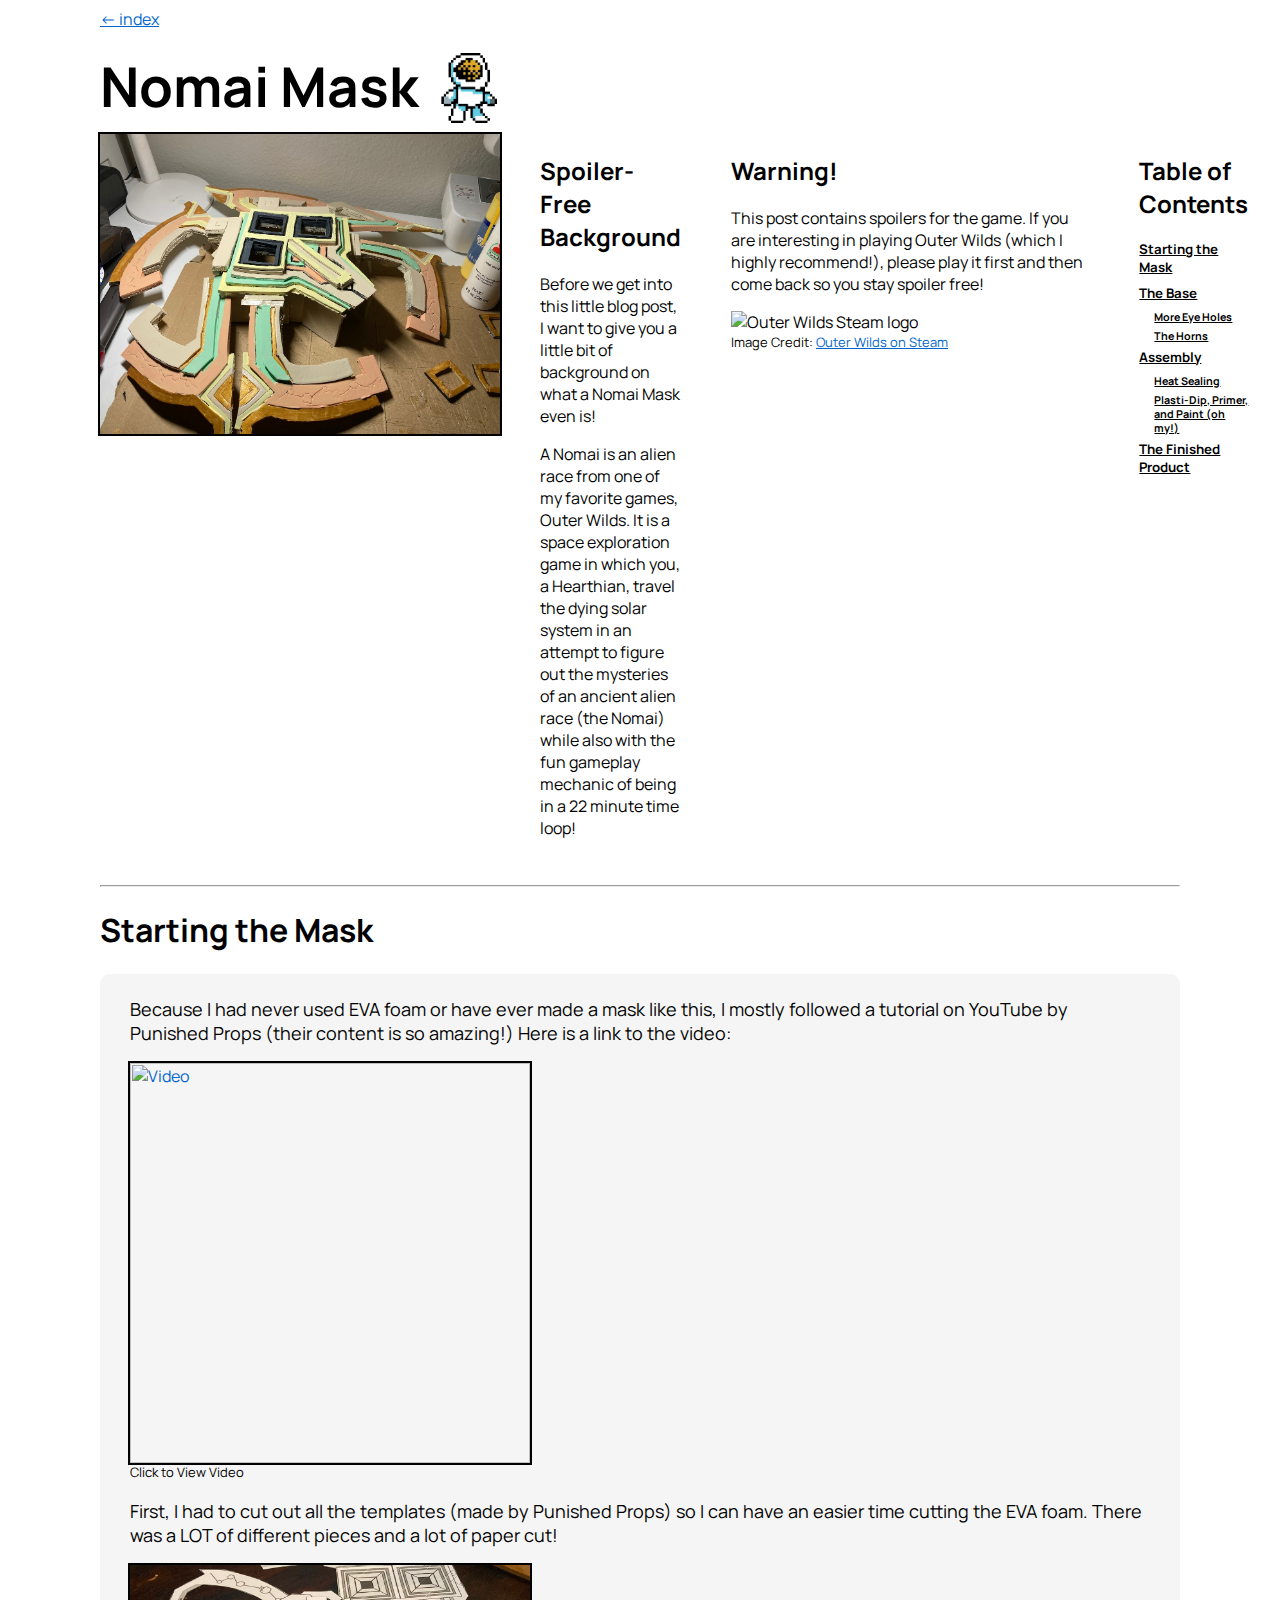
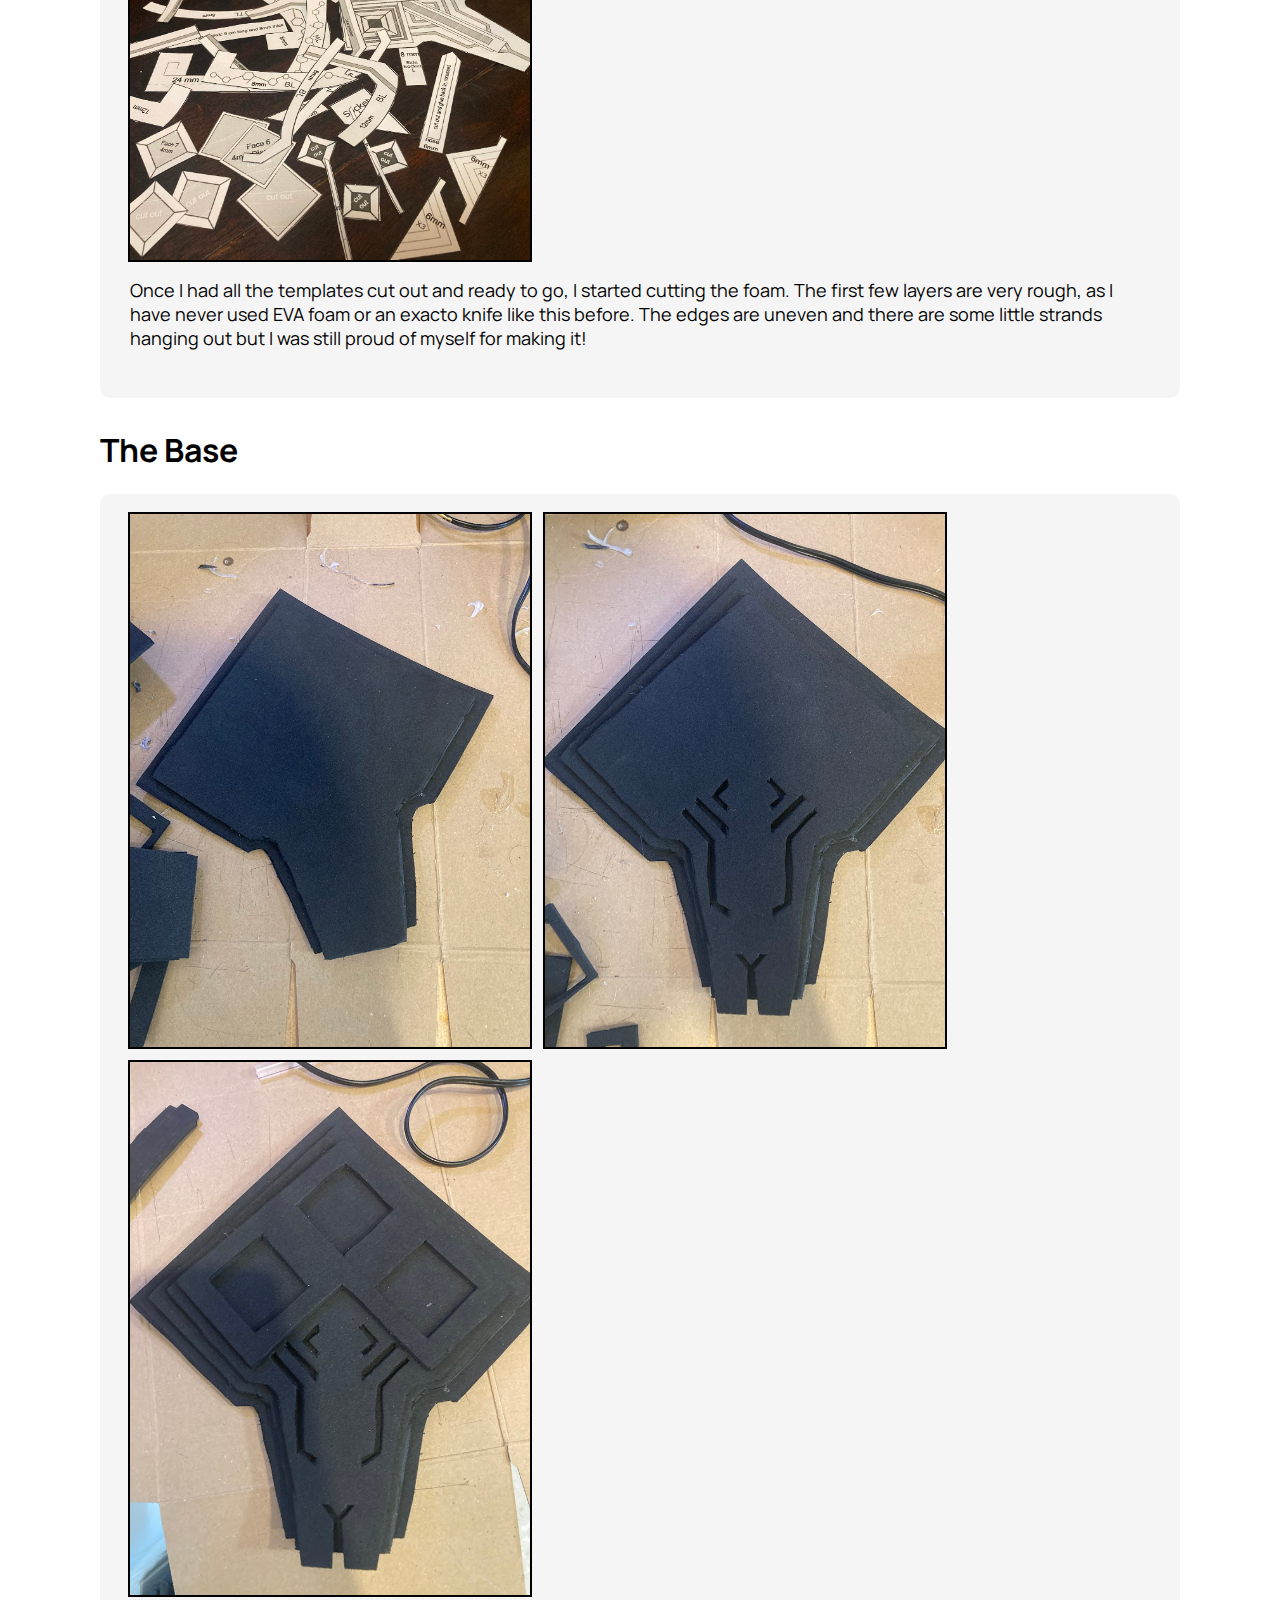
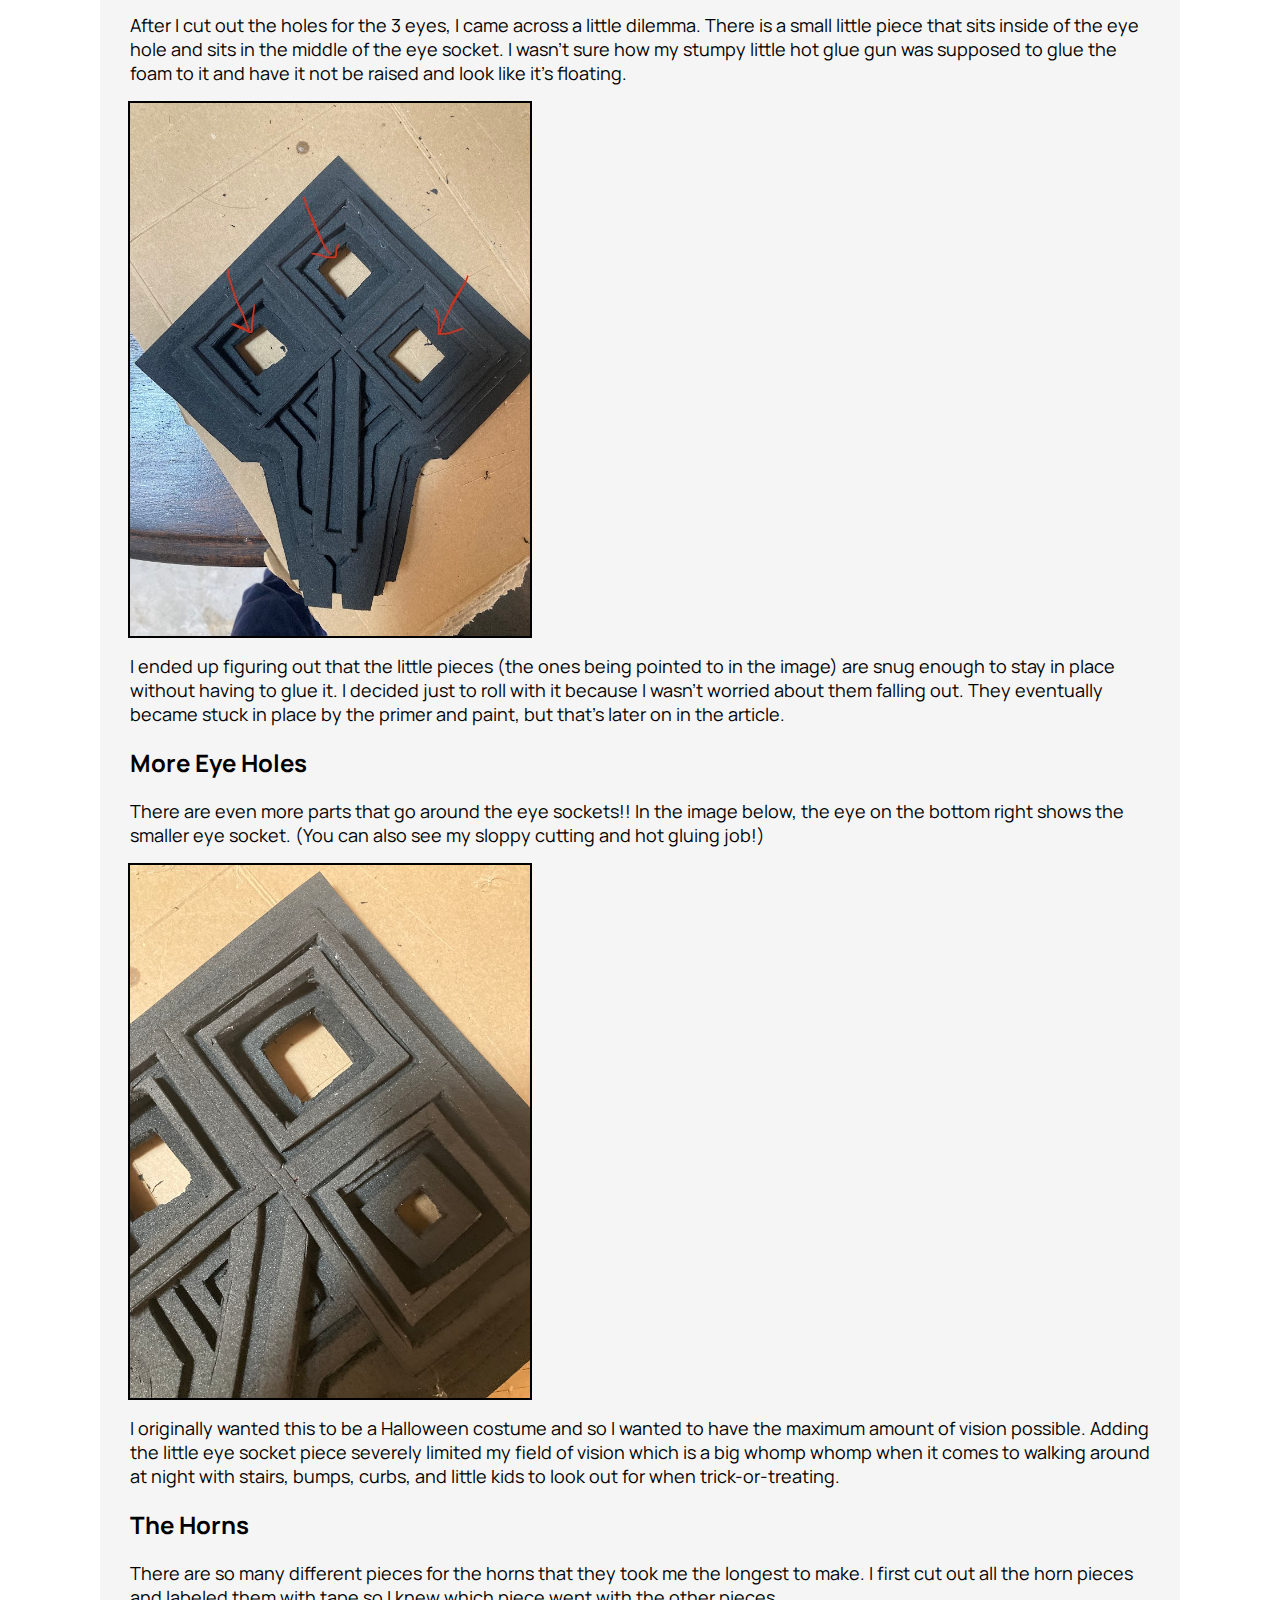
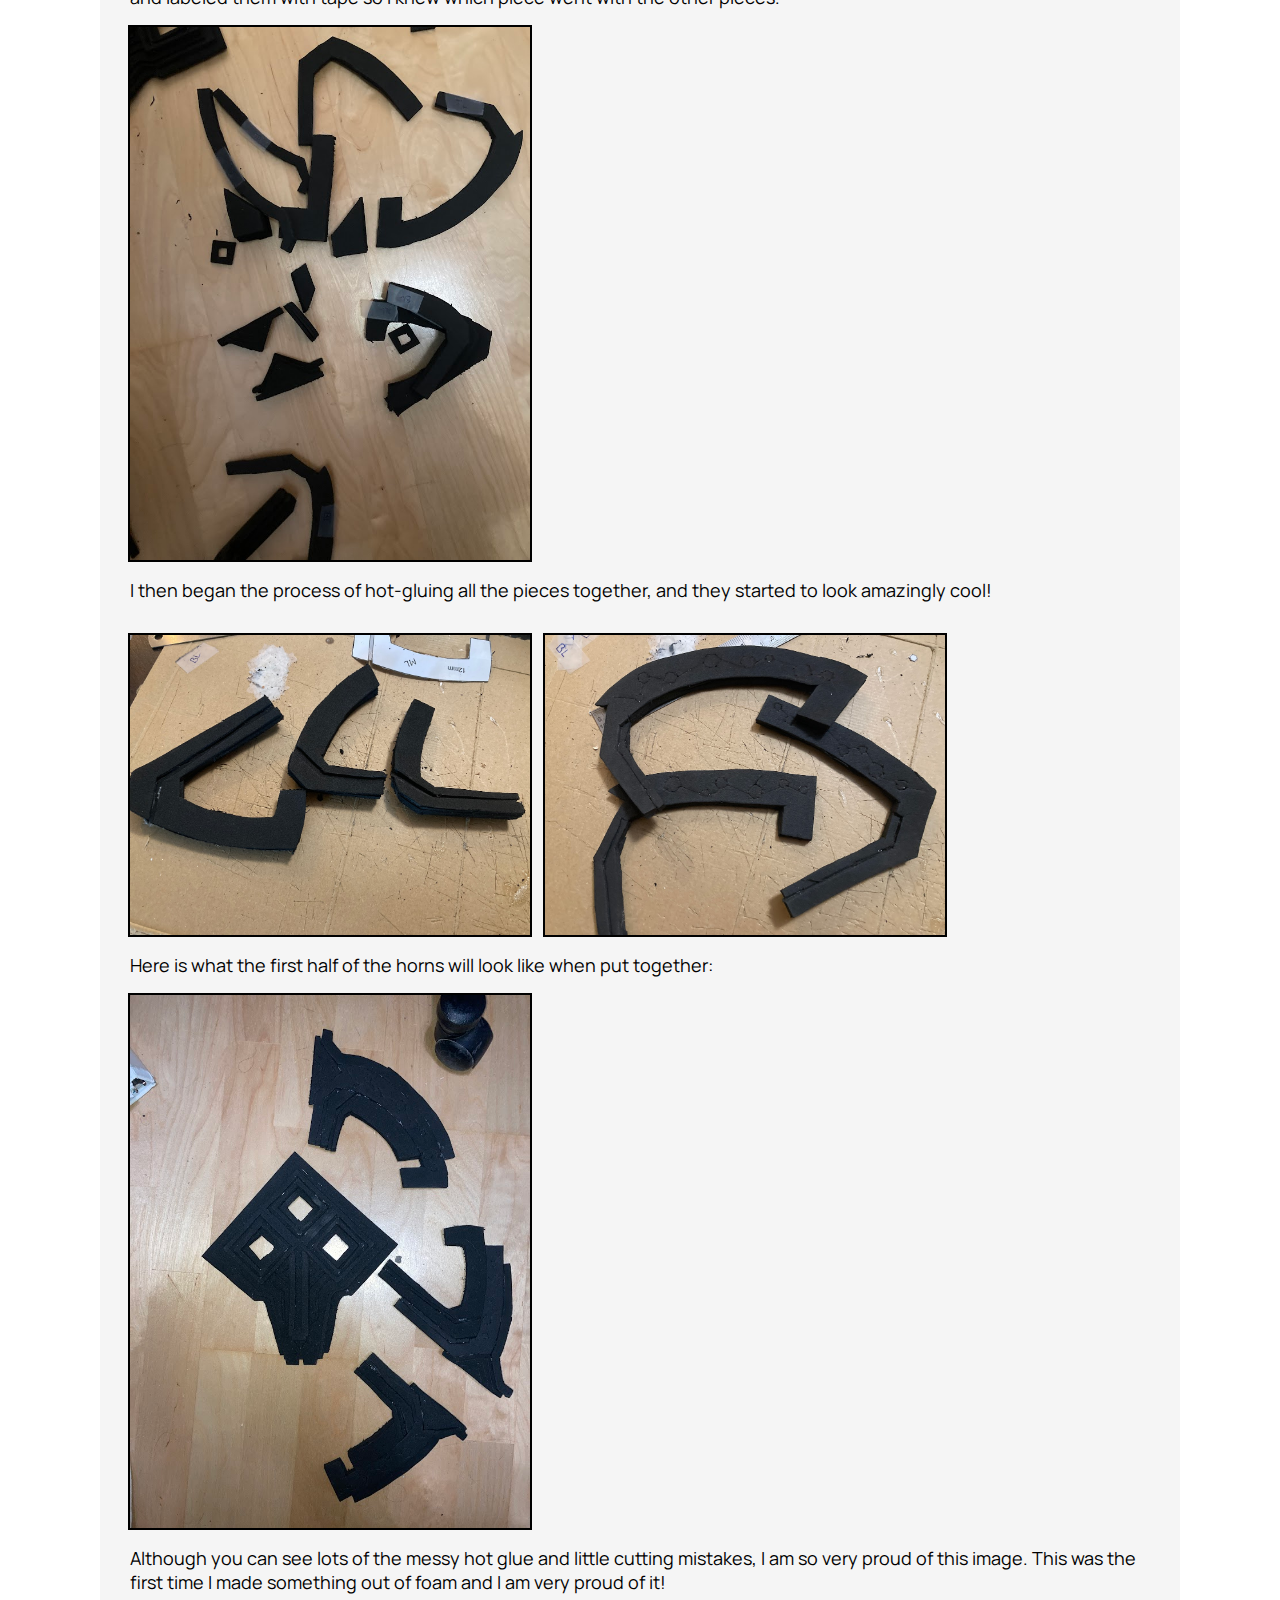
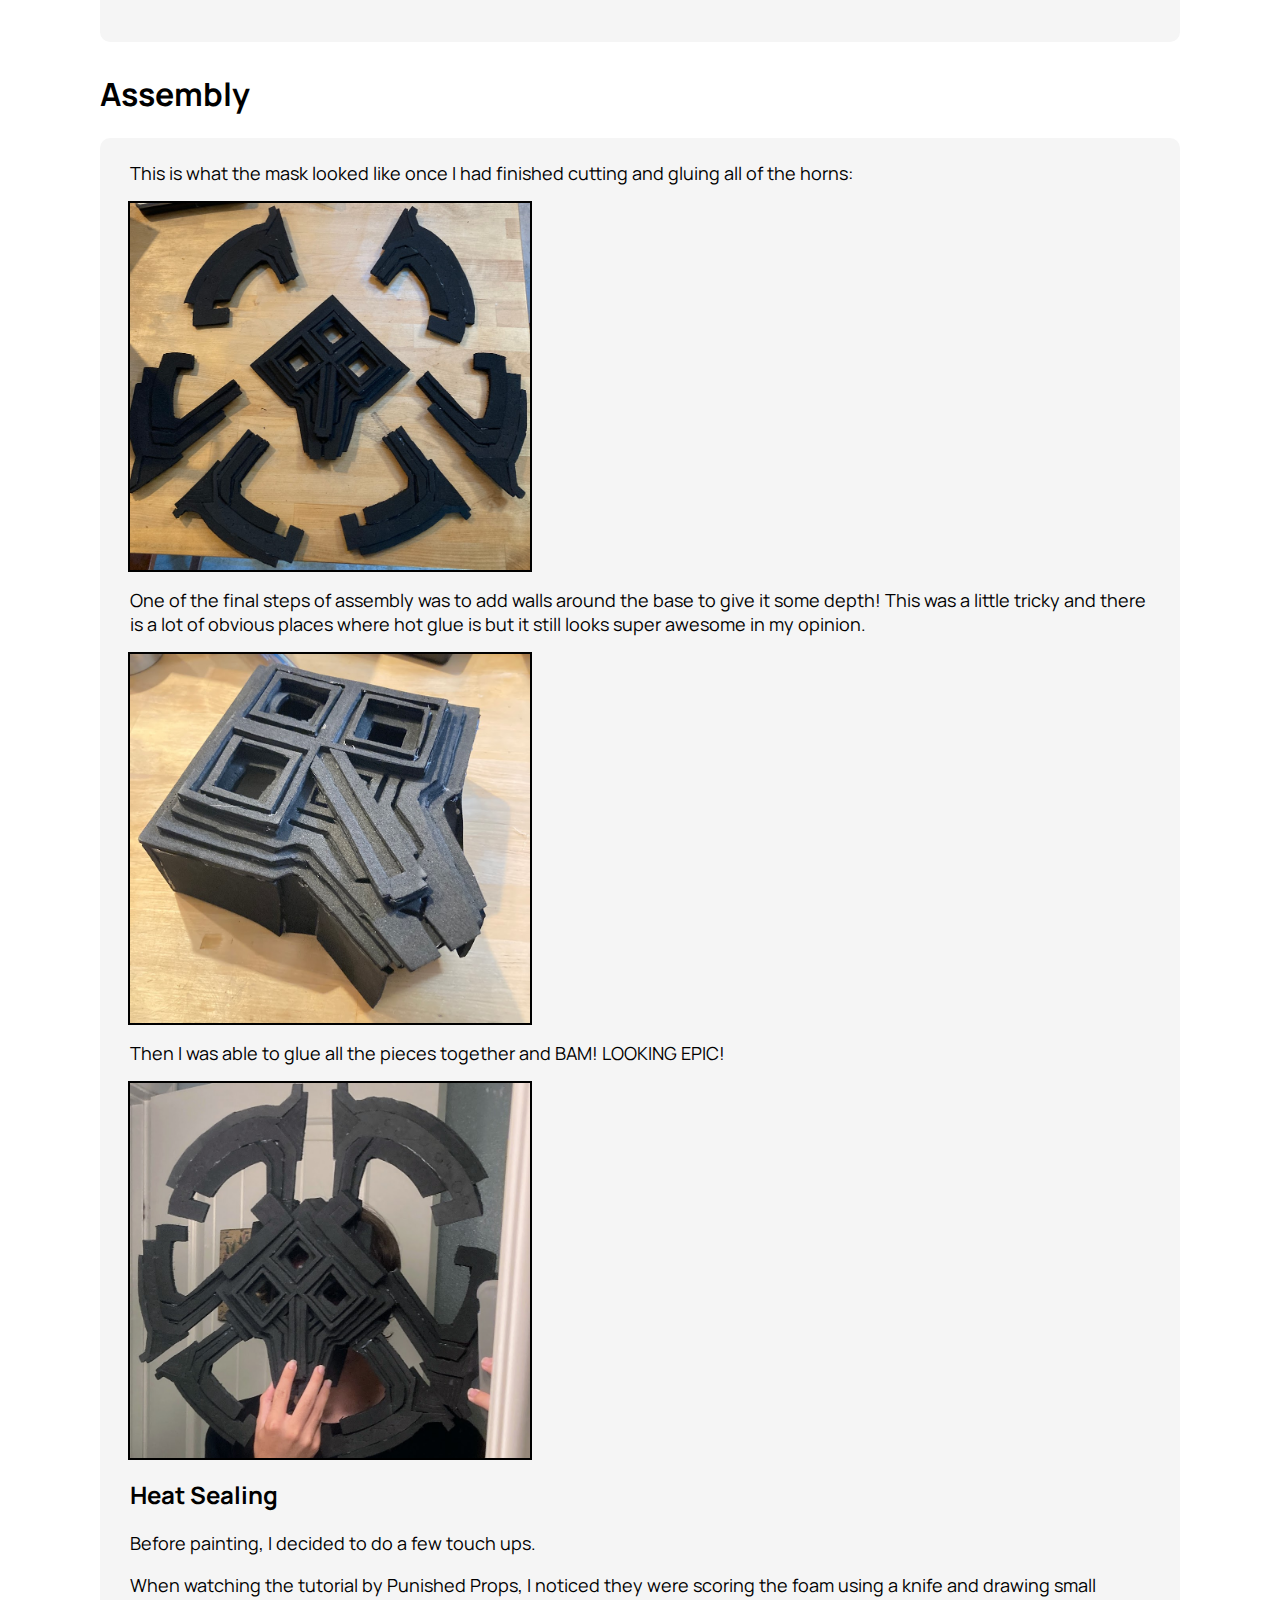
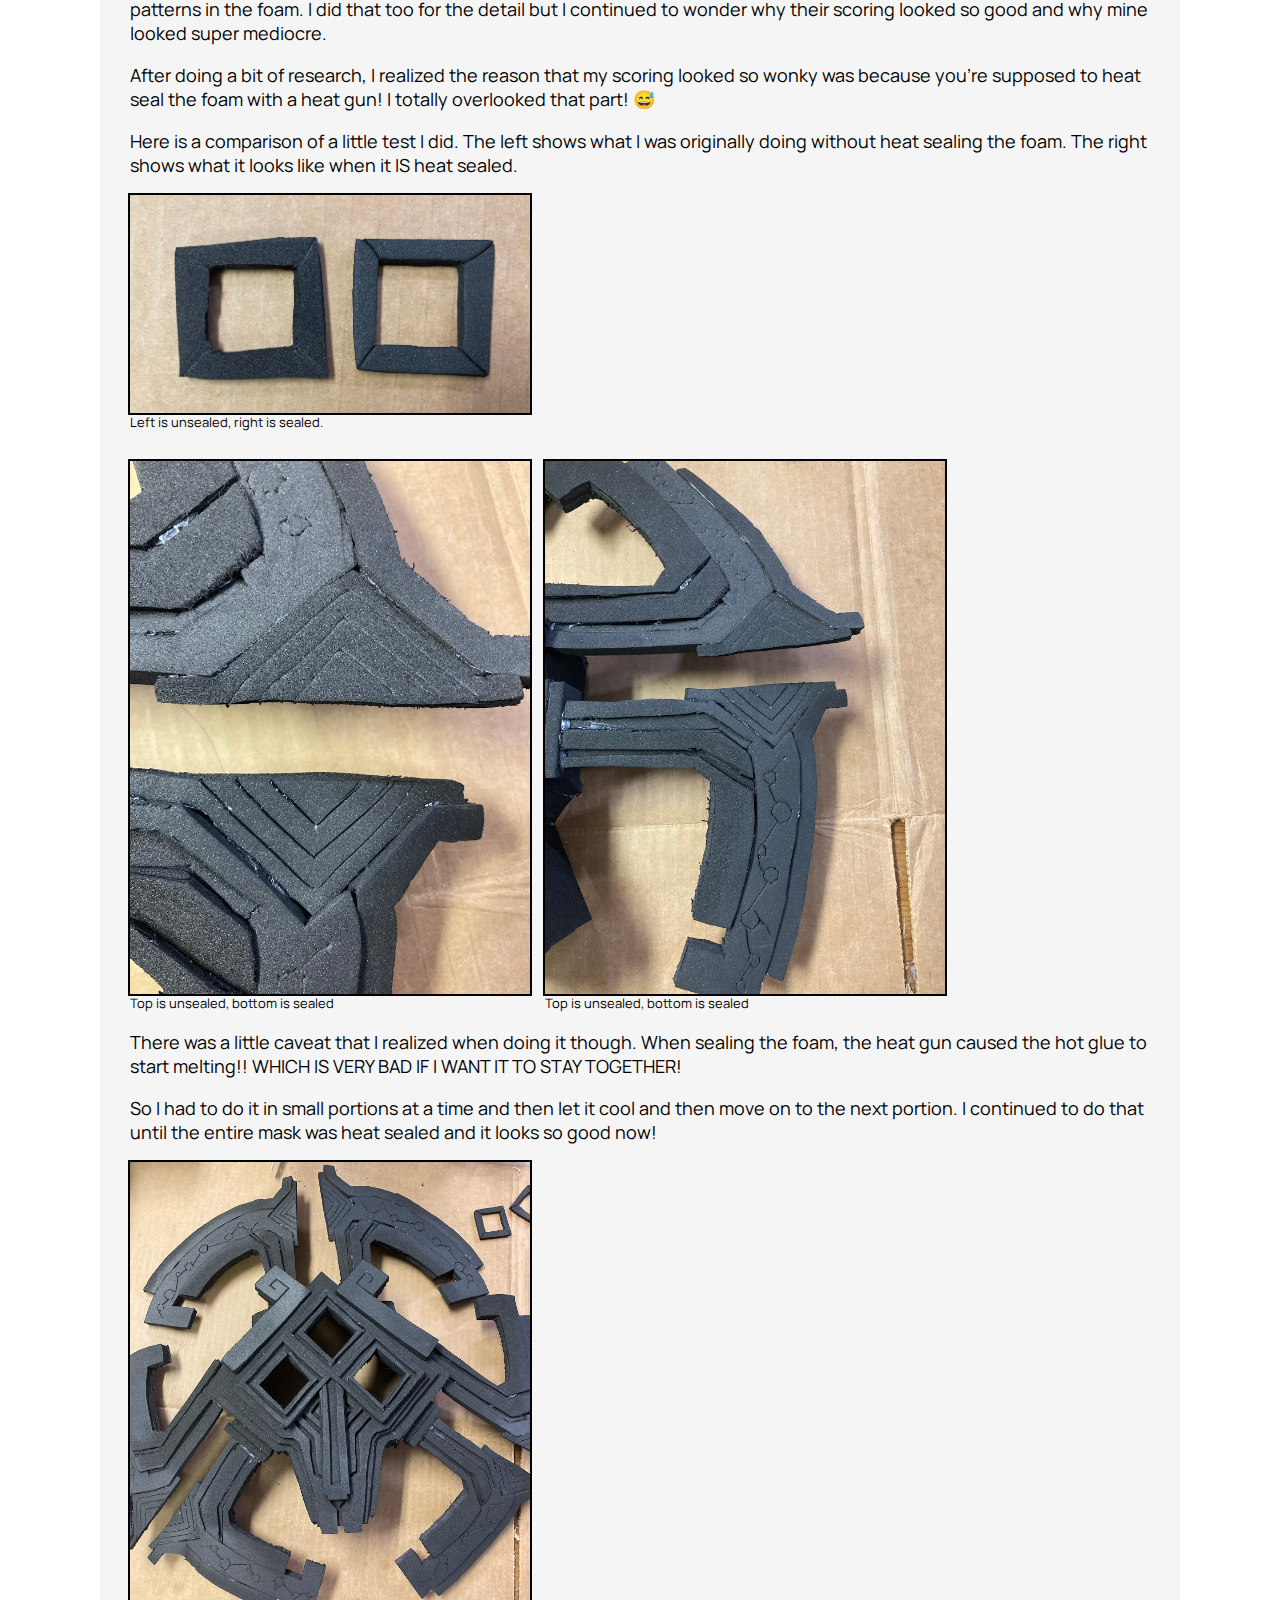
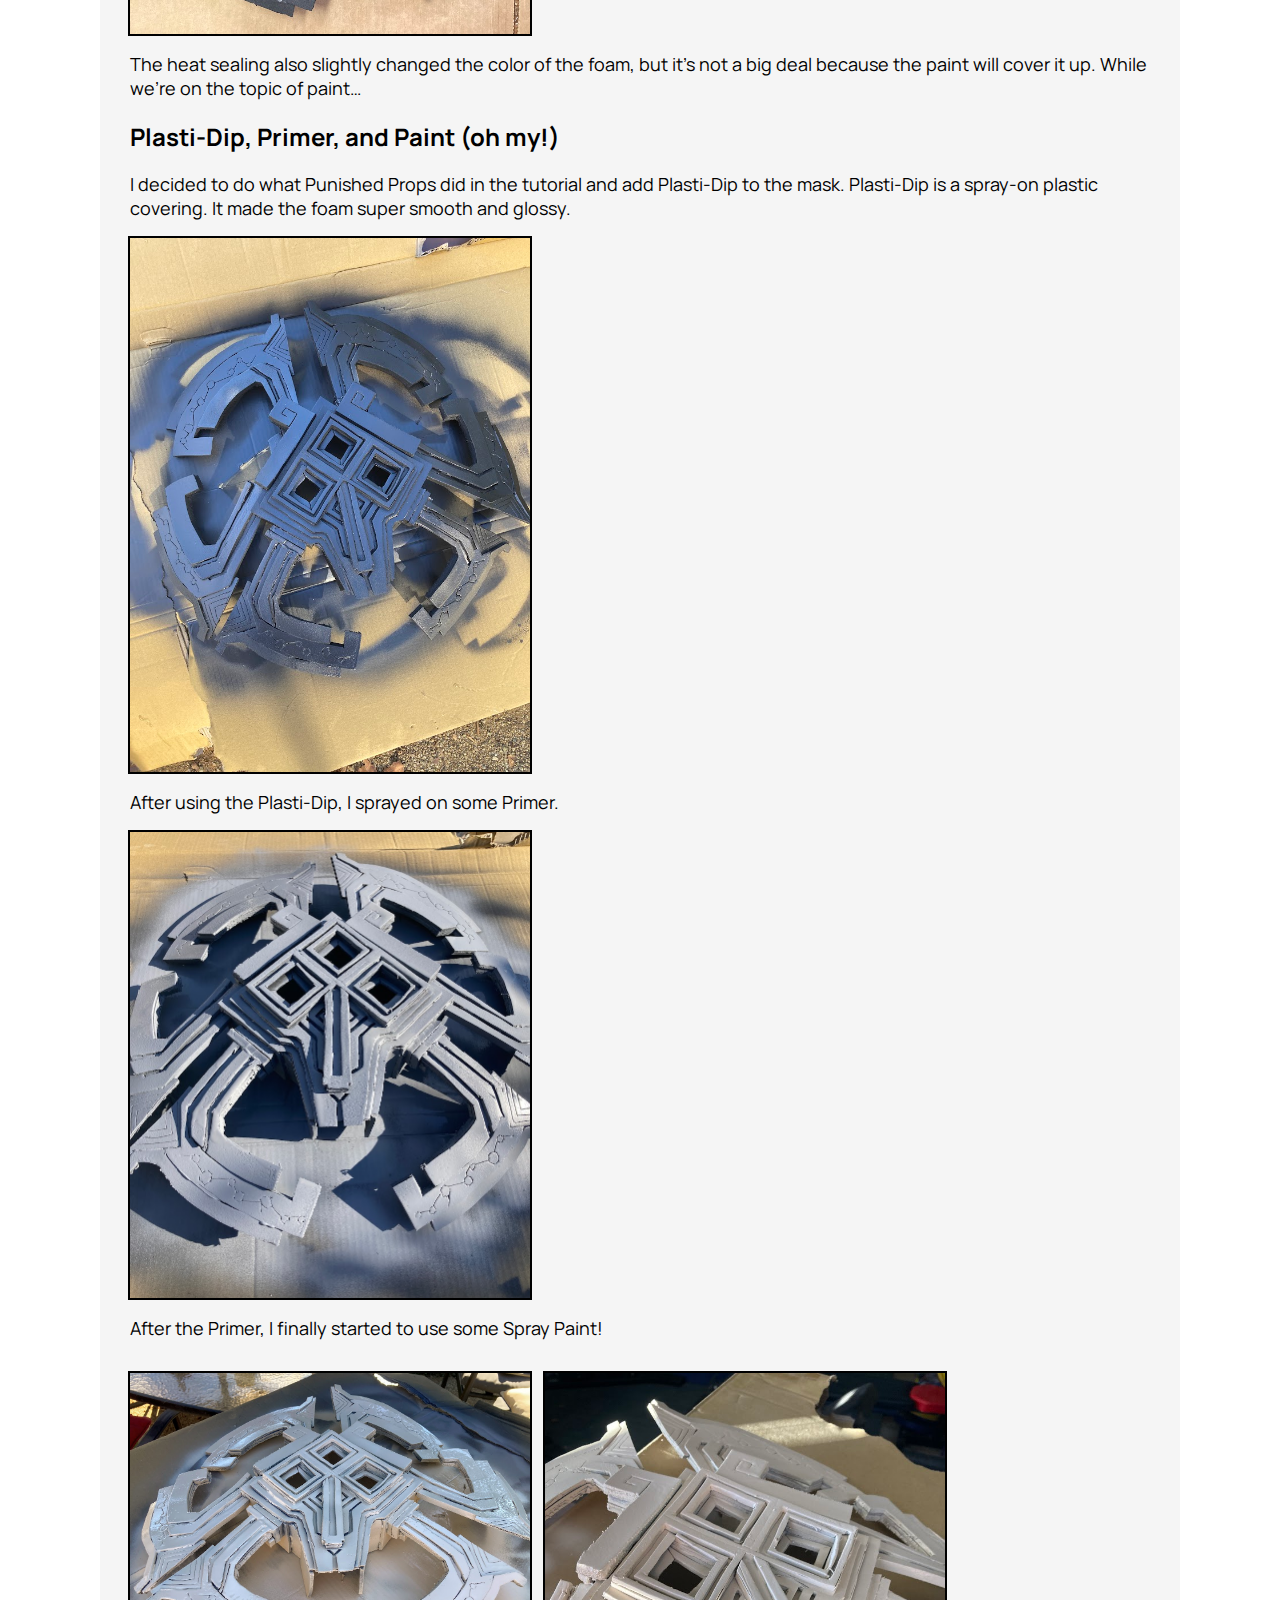
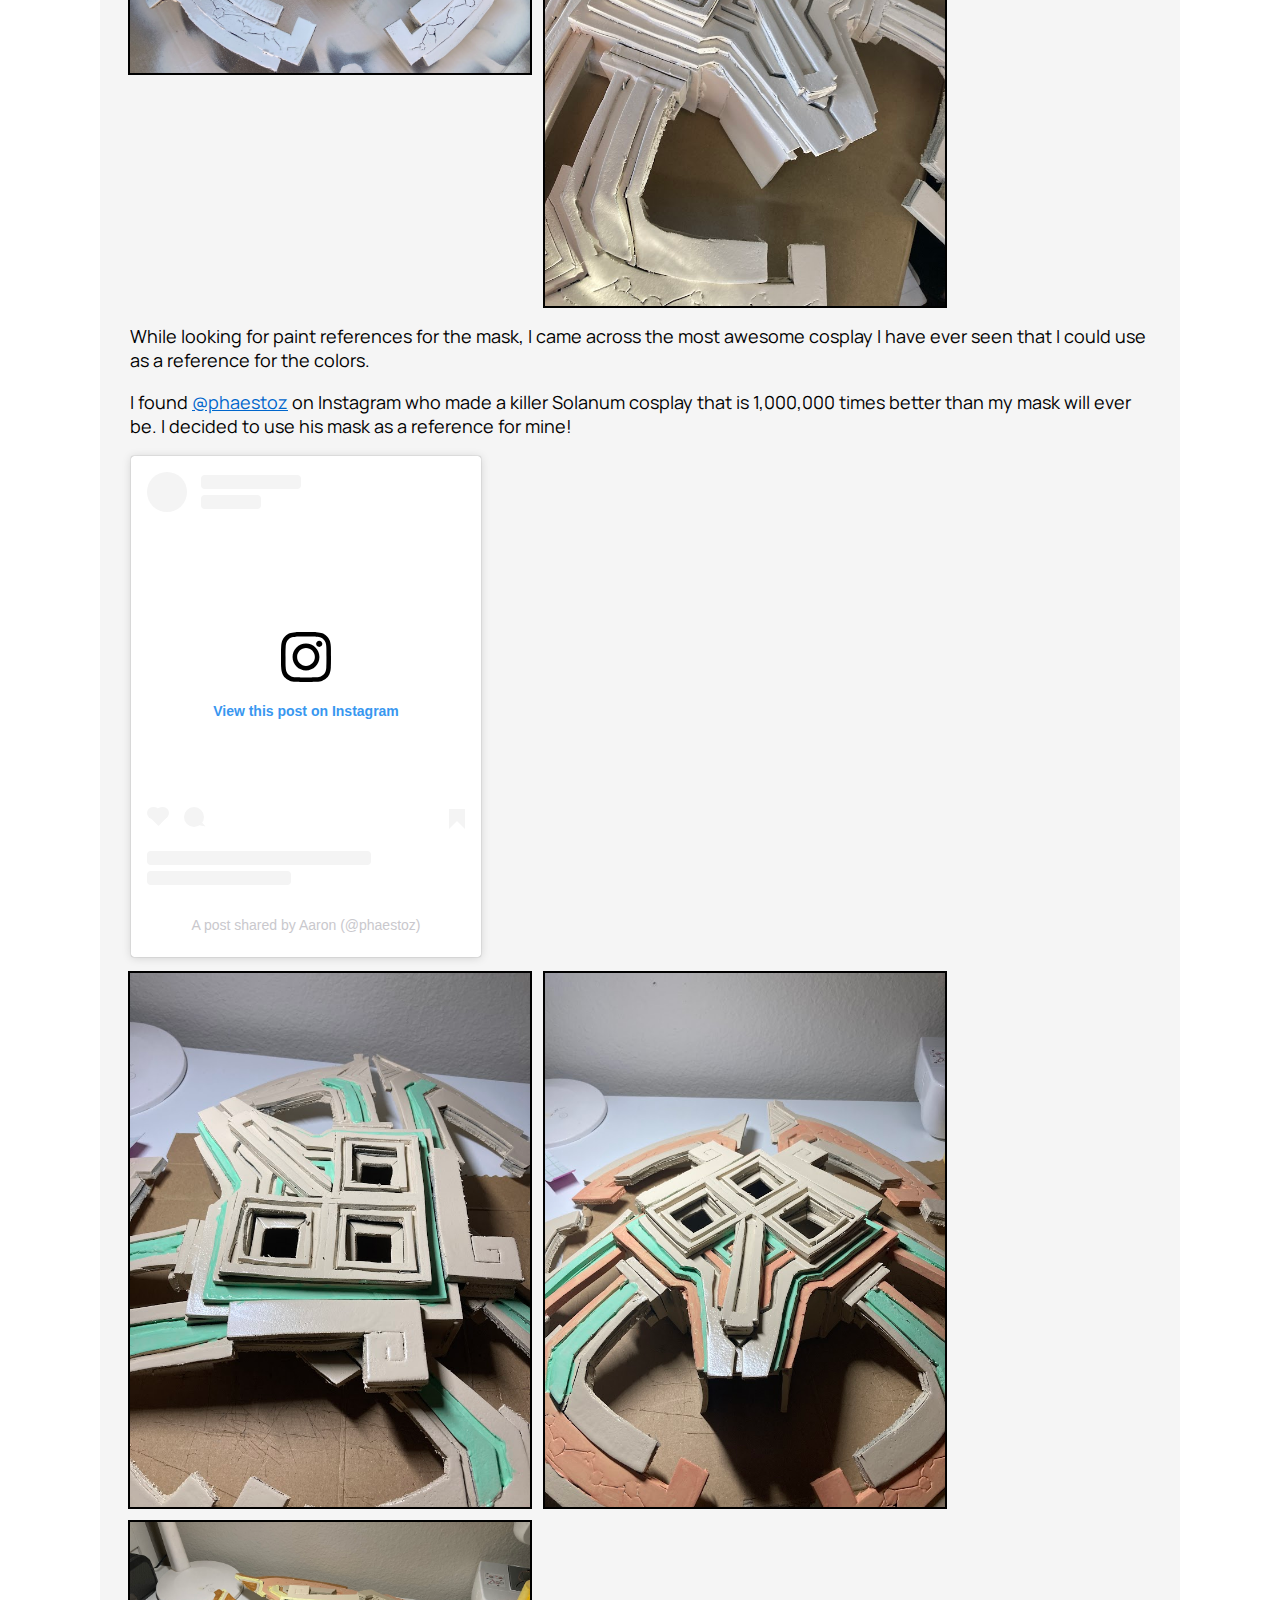
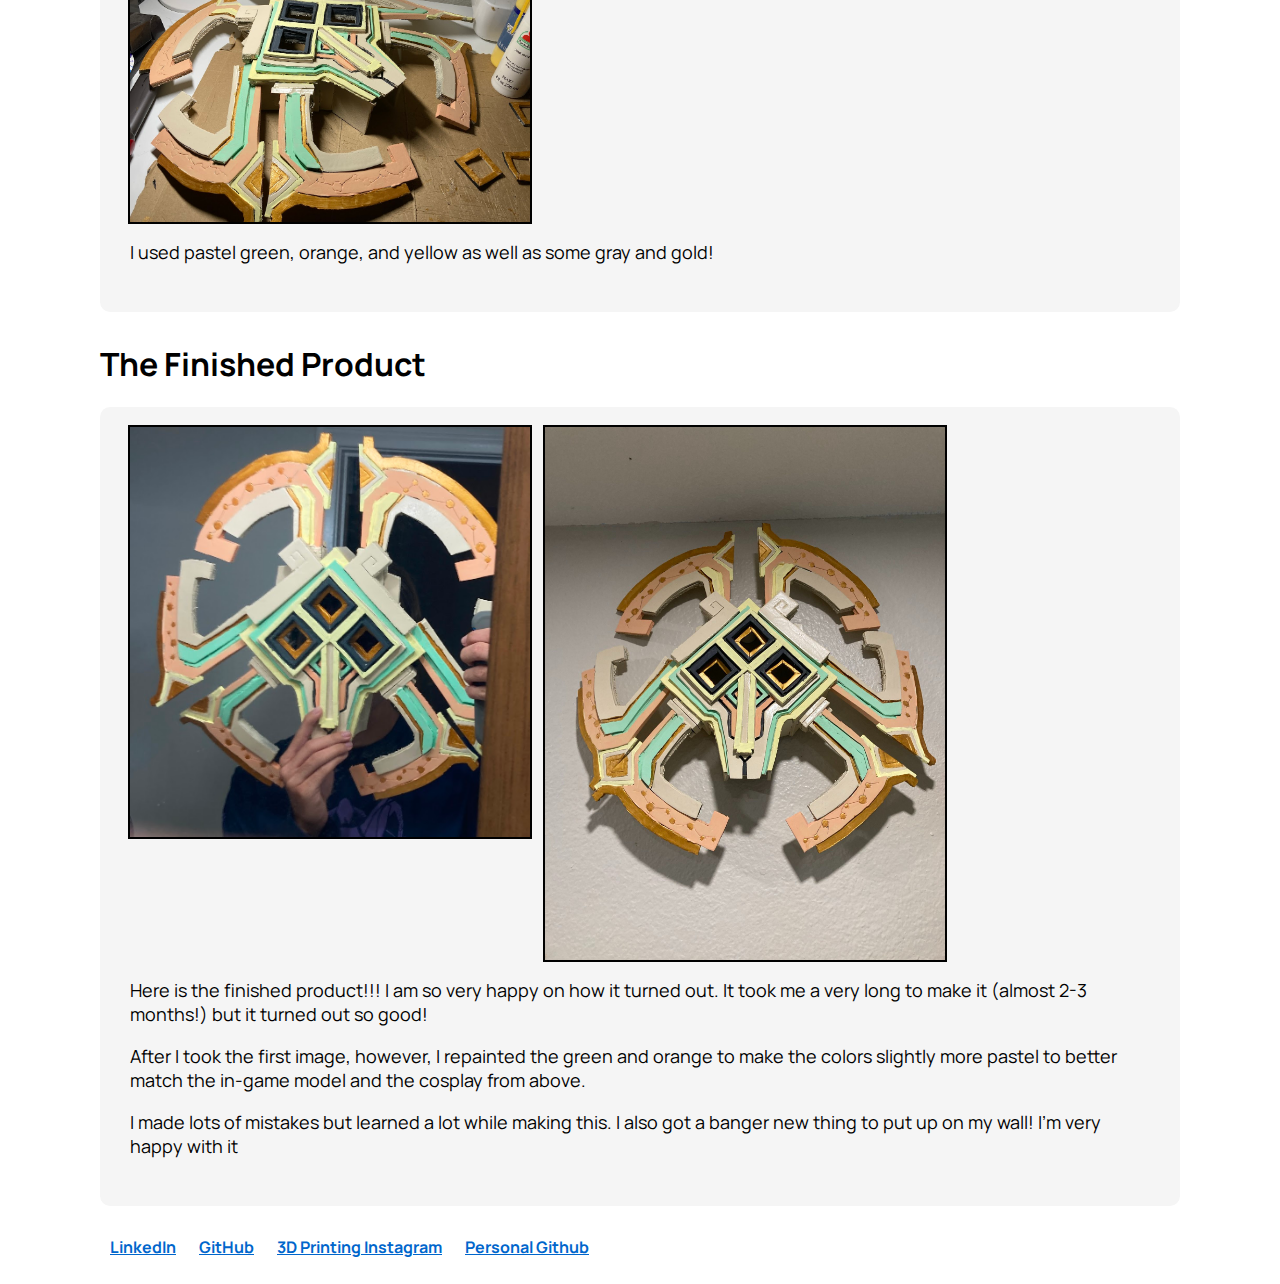
==== commit be2938a9: "Modify CSS" ====
--- a/crafts/nomai.html
+++ b/crafts/nomai.html
@@ -9,10 +9,35 @@
     <link rel="shortcut icon" href="../favicon/favicon.ico" />
     <link rel="apple-touch-icon" sizes="180x180" href="../favicon/apple-touch-icon.png" />
     <link rel="manifest" href="../favicon/site.webmanifest" />
-    <!-- <link rel="stylesheet" href="https://cdn.jsdelivr.net/npm/medium-zoom@1.1.0/dist/style.min.css"> -->
+    <!-- HTML Meta Tags -->
+    <title>Nomai Mask - Brando in Space</title>
+    <meta name="description" content="Creation of a Nomai Mask from Outer Wilds." />
+
+    <!-- Google / Search Engine Tags -->
+    <meta itemprop="name" content="Nomai Mask - Brando in Space" />
+    <meta itemprop="description" content="Creation of a Nomai Mask from Outer Wilds." />
+    <meta itemprop="image" content="https://brandoinspace.github.io/images/paint-3.jpg" />
+
+    <!-- Facebook Meta Tags -->
+    <meta property="og:url" content="https://brandoinspace.github.io/crafts/nomai" />
+    <meta property="og:type" content="website" />
+    <meta property="og:title" content="Nomai Mask - Brando in Space" />
+    <meta property="og:description" content="Creation of a Nomai Mask from Outer Wilds." />
+    <meta property="og:image" content="https://brandoinspace.github.io/images/paint-3.jpg" />
+
+    <!-- Twitter Meta Tags -->
+    <meta name="twitter:card" content="summary_large_image" />
+    <meta name="twitter:title" content="Nomai Mask - Brando in Space" />
+    <meta name="twitter:description" content="Creation of a Nomai Mask from Outer Wilds." />
+    <meta name="twitter:image" content="https://brandoinspace.github.io/images/paint-3.jpg" />
+
+    <!-- Meta Tags Generated via https://heymeta.com -->
+    <meta name="CCBot" content="nofollow">
+    <meta name="robots" content="noai, noimageai">
+    <meta name="tdm-reservation" content="1">
 </head>
 <body>
-    <a class="breadcrumb" href="../index.html">&lt;- index</a>
+    <a class="breadcrumb" href="../">&lt;- index</a>
     <div class="container">
         <div class="content">
             <div class="title">
@@ -179,7 +204,7 @@
                     </div>
                     <p>While looking for paint references for the mask, I came across the most awesome cosplay I have ever seen that I could use as a reference for the colors.</p>
                     <p>I found <a href="https://www.instagram.com/p/Cwyn9GMrao-" target="_blank" rel="noopener noreferrer">@phaestoz</a> on Instagram who made a killer Solanum cosplay that is 1,000,000 times better than my mask will ever be. I decided to use his mask as a reference for mine!</p>
-                    <blockquote style="width: 350px;" class="instagram-media" data-instgrm-permalink="https://www.instagram.com/p/Cwyn9GMrao-/?utm_source=ig_embed&amp;utm_campaign=loading" data-instgrm-version="14" style=" background:#FFF; border:0; border-radius:3px; box-shadow:0 0 1px 0 rgba(0,0,0,0.5),0 1px 10px 0 rgba(0,0,0,0.15); margin: 1px; max-width:540px; min-width:326px; padding:0; width:99.375%; width:-webkit-calc(100% - 2px); width:calc(100% - 2px);"><div style="padding:16px;"> <a href="https://www.instagram.com/p/Cwyn9GMrao-/?utm_source=ig_embed&amp;utm_campaign=loading" style=" background:#FFFFFF; line-height:0; padding:0 0; text-align:center; text-decoration:none; width:100%;" target="_blank"> <div style=" display: flex; flex-direction: row; align-items: center;"> <div style="background-color: #F4F4F4; border-radius: 50%; flex-grow: 0; height: 40px; margin-right: 14px; width: 40px;"></div> <div style="display: flex; flex-direction: column; flex-grow: 1; justify-content: center;"> <div style=" background-color: #F4F4F4; border-radius: 4px; flex-grow: 0; height: 14px; margin-bottom: 6px; width: 100px;"></div> <div style=" background-color: #F4F4F4; border-radius: 4px; flex-grow: 0; height: 14px; width: 60px;"></div></div></div><div style="padding: 19% 0;"></div> <div style="display:block; height:50px; margin:0 auto 12px; width:50px;"><svg width="50px" height="50px" viewBox="0 0 60 60" version="1.1" xmlns="https://www.w3.org/2000/svg" xmlns:xlink="https://www.w3.org/1999/xlink"><g stroke="none" stroke-width="1" fill="none" fill-rule="evenodd"><g transform="translate(-511.000000, -20.000000)" fill="#000000"><g><path d="M556.869,30.41 C554.814,30.41 553.148,32.076 553.148,34.131 C553.148,36.186 554.814,37.852 556.869,37.852 C558.924,37.852 560.59,36.186 560.59,34.131 C560.59,32.076 558.924,30.41 556.869,30.41 M541,60.657 C535.114,60.657 530.342,55.887 530.342,50 C530.342,44.114 535.114,39.342 541,39.342 C546.887,39.342 551.658,44.114 551.658,50 C551.658,55.887 546.887,60.657 541,60.657 M541,33.886 C532.1,33.886 524.886,41.1 524.886,50 C524.886,58.899 532.1,66.113 541,66.113 C549.9,66.113 557.115,58.899 557.115,50 C557.115,41.1 549.9,33.886 541,33.886 M565.378,62.101 C565.244,65.022 564.756,66.606 564.346,67.663 C563.803,69.06 563.154,70.057 562.106,71.106 C561.058,72.155 560.06,72.803 558.662,73.347 C557.607,73.757 556.021,74.244 553.102,74.378 C549.944,74.521 548.997,74.552 541,74.552 C533.003,74.552 532.056,74.521 528.898,74.378 C525.979,74.244 524.393,73.757 523.338,73.347 C521.94,72.803 520.942,72.155 519.894,71.106 C518.846,70.057 518.197,69.06 517.654,67.663 C517.244,66.606 516.755,65.022 516.623,62.101 C516.479,58.943 516.448,57.996 516.448,50 C516.448,42.003 516.479,41.056 516.623,37.899 C516.755,34.978 517.244,33.391 517.654,32.338 C518.197,30.938 518.846,29.942 519.894,28.894 C520.942,27.846 521.94,27.196 523.338,26.654 C524.393,26.244 525.979,25.756 528.898,25.623 C532.057,25.479 533.004,25.448 541,25.448 C548.997,25.448 549.943,25.479 553.102,25.623 C556.021,25.756 557.607,26.244 558.662,26.654 C560.06,27.196 561.058,27.846 562.106,28.894 C563.154,29.942 563.803,30.938 564.346,32.338 C564.756,33.391 565.244,34.978 565.378,37.899 C565.522,41.056 565.552,42.003 565.552,50 C565.552,57.996 565.522,58.943 565.378,62.101 M570.82,37.631 C570.674,34.438 570.167,32.258 569.425,30.349 C568.659,28.377 567.633,26.702 565.965,25.035 C564.297,23.368 562.623,22.342 560.652,21.575 C558.743,20.834 556.562,20.326 553.369,20.18 C550.169,20.033 549.148,20 541,20 C532.853,20 531.831,20.033 528.631,20.18 C525.438,20.326 523.257,20.834 521.349,21.575 C519.376,22.342 517.703,23.368 516.035,25.035 C514.368,26.702 513.342,28.377 512.574,30.349 C511.834,32.258 511.326,34.438 511.181,37.631 C511.035,40.831 511,41.851 511,50 C511,58.147 511.035,59.17 511.181,62.369 C511.326,65.562 511.834,67.743 512.574,69.651 C513.342,71.625 514.368,73.296 516.035,74.965 C517.703,76.634 519.376,77.658 521.349,78.425 C523.257,79.167 525.438,79.673 528.631,79.82 C531.831,79.965 532.853,80.001 541,80.001 C549.148,80.001 550.169,79.965 553.369,79.82 C556.562,79.673 558.743,79.167 560.652,78.425 C562.623,77.658 564.297,76.634 565.965,74.965 C567.633,73.296 568.659,71.625 569.425,69.651 C570.167,67.743 570.674,65.562 570.82,62.369 C570.966,59.17 571,58.147 571,50 C571,41.851 570.966,40.831 570.82,37.631"></path></g></g></g></svg></div><div style="padding-top: 8px;"> <div style=" color:#3897f0; font-family:Arial,sans-serif; font-size:14px; font-style:normal; font-weight:550; line-height:18px;">View this post on Instagram</div></div><div style="padding: 12.5% 0;"></div> <div style="display: flex; flex-direction: row; margin-bottom: 14px; align-items: center;"><div> <div style="background-color: #F4F4F4; border-radius: 50%; height: 12.5px; width: 12.5px; transform: translateX(0px) translateY(7px);"></div> <div style="background-color: #F4F4F4; height: 12.5px; transform: rotate(-45deg) translateX(3px) translateY(1px); width: 12.5px; flex-grow: 0; margin-right: 14px; margin-left: 2px;"></div> <div style="background-color: #F4F4F4; border-radius: 50%; height: 12.5px; width: 12.5px; transform: translateX(9px) translateY(-18px);"></div></div><div style="margin-left: 8px;"> <div style=" background-color: #F4F4F4; border-radius: 50%; flex-grow: 0; height: 20px; width: 20px;"></div> <div style=" width: 0; height: 0; border-top: 2px solid transparent; border-left: 6px solid #f4f4f4; border-bottom: 2px solid transparent; transform: translateX(16px) translateY(-4px) rotate(30deg)"></div></div><div style="margin-left: auto;"> <div style=" width: 0px; border-top: 8px solid #F4F4F4; border-right: 8px solid transparent; transform: translateY(16px);"></div> <div style=" background-color: #F4F4F4; flex-grow: 0; height: 12px; width: 16px; transform: translateY(-4px);"></div> <div style=" width: 0; height: 0; border-top: 8px solid #F4F4F4; border-left: 8px solid transparent; transform: translateY(-4px) translateX(8px);"></div></div></div> <div style="display: flex; flex-direction: column; flex-grow: 1; justify-content: center; margin-bottom: 24px;"> <div style=" background-color: #F4F4F4; border-radius: 4px; flex-grow: 0; height: 14px; margin-bottom: 6px; width: 224px;"></div> <div style=" background-color: #F4F4F4; border-radius: 4px; flex-grow: 0; height: 14px; width: 144px;"></div></div></a><p style=" color:#c9c8cd; font-family:Arial,sans-serif; font-size:14px; line-height:17px; margin-bottom:0; margin-top:8px; overflow:hidden; padding:8px 0 7px; text-align:center; text-overflow:ellipsis; white-space:nowrap;"><a href="https://www.instagram.com/p/Cwyn9GMrao-/?utm_source=ig_embed&amp;utm_campaign=loading" style=" color:#c9c8cd; font-family:Arial,sans-serif; font-size:14px; font-style:normal; font-weight:normal; line-height:17px; text-decoration:none;" target="_blank">A post shared by Aaron (@phaestoz)</a></p></div></blockquote>
+                    <blockquote class="instagram-media" data-instgrm-permalink="https://www.instagram.com/p/Cwyn9GMrao-/?utm_source=ig_embed&amp;utm_campaign=loading" data-instgrm-version="14" style=" background:#FFF; border:0; border-radius:3px; box-shadow:0 0 1px 0 rgba(0,0,0,0.5),0 1px 10px 0 rgba(0,0,0,0.15); margin: 1px; max-width:540px; min-width:326px; padding:0; width:99.375%; width:-webkit-calc(100% - 2px); width:calc(100% - 2px);"><div style="padding:16px;"> <a href="https://www.instagram.com/p/Cwyn9GMrao-/?utm_source=ig_embed&amp;utm_campaign=loading" style=" background:#FFFFFF; line-height:0; padding:0 0; text-align:center; text-decoration:none; width:100%;" target="_blank"> <div style=" display: flex; flex-direction: row; align-items: center;"> <div style="background-color: #F4F4F4; border-radius: 50%; flex-grow: 0; height: 40px; margin-right: 14px; width: 40px;"></div> <div style="display: flex; flex-direction: column; flex-grow: 1; justify-content: center;"> <div style=" background-color: #F4F4F4; border-radius: 4px; flex-grow: 0; height: 14px; margin-bottom: 6px; width: 100px;"></div> <div style=" background-color: #F4F4F4; border-radius: 4px; flex-grow: 0; height: 14px; width: 60px;"></div></div></div><div style="padding: 19% 0;"></div> <div style="display:block; height:50px; margin:0 auto 12px; width:50px;"><svg width="50px" height="50px" viewBox="0 0 60 60" version="1.1" xmlns="https://www.w3.org/2000/svg" xmlns:xlink="https://www.w3.org/1999/xlink"><g stroke="none" stroke-width="1" fill="none" fill-rule="evenodd"><g transform="translate(-511.000000, -20.000000)" fill="#000000"><g><path d="M556.869,30.41 C554.814,30.41 553.148,32.076 553.148,34.131 C553.148,36.186 554.814,37.852 556.869,37.852 C558.924,37.852 560.59,36.186 560.59,34.131 C560.59,32.076 558.924,30.41 556.869,30.41 M541,60.657 C535.114,60.657 530.342,55.887 530.342,50 C530.342,44.114 535.114,39.342 541,39.342 C546.887,39.342 551.658,44.114 551.658,50 C551.658,55.887 546.887,60.657 541,60.657 M541,33.886 C532.1,33.886 524.886,41.1 524.886,50 C524.886,58.899 532.1,66.113 541,66.113 C549.9,66.113 557.115,58.899 557.115,50 C557.115,41.1 549.9,33.886 541,33.886 M565.378,62.101 C565.244,65.022 564.756,66.606 564.346,67.663 C563.803,69.06 563.154,70.057 562.106,71.106 C561.058,72.155 560.06,72.803 558.662,73.347 C557.607,73.757 556.021,74.244 553.102,74.378 C549.944,74.521 548.997,74.552 541,74.552 C533.003,74.552 532.056,74.521 528.898,74.378 C525.979,74.244 524.393,73.757 523.338,73.347 C521.94,72.803 520.942,72.155 519.894,71.106 C518.846,70.057 518.197,69.06 517.654,67.663 C517.244,66.606 516.755,65.022 516.623,62.101 C516.479,58.943 516.448,57.996 516.448,50 C516.448,42.003 516.479,41.056 516.623,37.899 C516.755,34.978 517.244,33.391 517.654,32.338 C518.197,30.938 518.846,29.942 519.894,28.894 C520.942,27.846 521.94,27.196 523.338,26.654 C524.393,26.244 525.979,25.756 528.898,25.623 C532.057,25.479 533.004,25.448 541,25.448 C548.997,25.448 549.943,25.479 553.102,25.623 C556.021,25.756 557.607,26.244 558.662,26.654 C560.06,27.196 561.058,27.846 562.106,28.894 C563.154,29.942 563.803,30.938 564.346,32.338 C564.756,33.391 565.244,34.978 565.378,37.899 C565.522,41.056 565.552,42.003 565.552,50 C565.552,57.996 565.522,58.943 565.378,62.101 M570.82,37.631 C570.674,34.438 570.167,32.258 569.425,30.349 C568.659,28.377 567.633,26.702 565.965,25.035 C564.297,23.368 562.623,22.342 560.652,21.575 C558.743,20.834 556.562,20.326 553.369,20.18 C550.169,20.033 549.148,20 541,20 C532.853,20 531.831,20.033 528.631,20.18 C525.438,20.326 523.257,20.834 521.349,21.575 C519.376,22.342 517.703,23.368 516.035,25.035 C514.368,26.702 513.342,28.377 512.574,30.349 C511.834,32.258 511.326,34.438 511.181,37.631 C511.035,40.831 511,41.851 511,50 C511,58.147 511.035,59.17 511.181,62.369 C511.326,65.562 511.834,67.743 512.574,69.651 C513.342,71.625 514.368,73.296 516.035,74.965 C517.703,76.634 519.376,77.658 521.349,78.425 C523.257,79.167 525.438,79.673 528.631,79.82 C531.831,79.965 532.853,80.001 541,80.001 C549.148,80.001 550.169,79.965 553.369,79.82 C556.562,79.673 558.743,79.167 560.652,78.425 C562.623,77.658 564.297,76.634 565.965,74.965 C567.633,73.296 568.659,71.625 569.425,69.651 C570.167,67.743 570.674,65.562 570.82,62.369 C570.966,59.17 571,58.147 571,50 C571,41.851 570.966,40.831 570.82,37.631"></path></g></g></g></svg></div><div style="padding-top: 8px;"> <div style=" color:#3897f0; font-family:Arial,sans-serif; font-size:14px; font-style:normal; font-weight:550; line-height:18px;">View this post on Instagram</div></div><div style="padding: 12.5% 0;"></div> <div style="display: flex; flex-direction: row; margin-bottom: 14px; align-items: center;"><div> <div style="background-color: #F4F4F4; border-radius: 50%; height: 12.5px; width: 12.5px; transform: translateX(0px) translateY(7px);"></div> <div style="background-color: #F4F4F4; height: 12.5px; transform: rotate(-45deg) translateX(3px) translateY(1px); width: 12.5px; flex-grow: 0; margin-right: 14px; margin-left: 2px;"></div> <div style="background-color: #F4F4F4; border-radius: 50%; height: 12.5px; width: 12.5px; transform: translateX(9px) translateY(-18px);"></div></div><div style="margin-left: 8px;"> <div style=" background-color: #F4F4F4; border-radius: 50%; flex-grow: 0; height: 20px; width: 20px;"></div> <div style=" width: 0; height: 0; border-top: 2px solid transparent; border-left: 6px solid #f4f4f4; border-bottom: 2px solid transparent; transform: translateX(16px) translateY(-4px) rotate(30deg)"></div></div><div style="margin-left: auto;"> <div style=" width: 0px; border-top: 8px solid #F4F4F4; border-right: 8px solid transparent; transform: translateY(16px);"></div> <div style=" background-color: #F4F4F4; flex-grow: 0; height: 12px; width: 16px; transform: translateY(-4px);"></div> <div style=" width: 0; height: 0; border-top: 8px solid #F4F4F4; border-left: 8px solid transparent; transform: translateY(-4px) translateX(8px);"></div></div></div> <div style="display: flex; flex-direction: column; flex-grow: 1; justify-content: center; margin-bottom: 24px;"> <div style=" background-color: #F4F4F4; border-radius: 4px; flex-grow: 0; height: 14px; margin-bottom: 6px; width: 224px;"></div> <div style=" background-color: #F4F4F4; border-radius: 4px; flex-grow: 0; height: 14px; width: 144px;"></div></div></a><p style=" color:#c9c8cd; font-family:Arial,sans-serif; font-size:14px; line-height:17px; margin-bottom:0; margin-top:8px; overflow:hidden; padding:8px 0 7px; text-align:center; text-overflow:ellipsis; white-space:nowrap;"><a href="https://www.instagram.com/p/Cwyn9GMrao-/?utm_source=ig_embed&amp;utm_campaign=loading" style=" color:#c9c8cd; font-family:Arial,sans-serif; font-size:14px; font-style:normal; font-weight:normal; line-height:17px; text-decoration:none;" target="_blank">A post shared by Aaron (@phaestoz)</a></p></div></blockquote>
                     <div class="inside-img-gallery">
                         <a data-fslightbox="18" href="../images/nomai/paint-1.jpg">
                             <img src="../images/nomai/paint-1.jpg" alt="Paint 1" class="inside-img">
--- a/css/main.css
+++ b/css/main.css
@@ -67,12 +67,12 @@
 
 .column-1 {
     margin-left: 40px;
-    width: 28%;
+    width: 28vw;
     margin-right: 50px;
 }
 
 .column-2 {
-    width: 28%;
+    width: 28vw;
     margin-right: 50px;
 }
 
@@ -104,6 +104,10 @@
     transition: .1s;
 }
 
+.instagram-media {
+    width: 350px !important;
+}
+
 .project:hover {
     outline: 4px solid black;
     transition: .1s;
@@ -112,6 +116,7 @@
 .project-link {
     color: black;
     text-decoration: none;
+    margin-right: 20px;
 }
 
 .project-img {
@@ -193,3 +198,92 @@
     margin-bottom: 5px;
     padding-left: 15px;
 }
+
+@media only screen and (max-width: 1200px) {
+    body {
+        margin-left: 30px;
+        margin-right: 30px;
+    }
+    .heading-image {
+        width: 400px;
+        height: auto;
+    }
+}
+
+@media only screen and (max-width: 992px) {
+    body {
+        margin-left: 20px;
+        margin-right: 20px;
+    }
+    .heading-image {
+        width: 300px;
+        height: auto;
+    }
+    .summary {
+        flex-flow: row wrap;
+    }
+    .name {
+        font-size: 40px;
+    }
+    .astronaut {
+        width: 15%;
+    }
+    .column-1 {
+        margin-right: 10px;
+    }
+    .column-2 {
+        margin-right: 10px;
+    }
+}
+
+@media only screen and (max-width: 576px) {
+    .heading-image {
+        width: 100%;
+        height: auto;
+    }
+    .summary {
+        flex-flow: column;
+    }
+    .column-1,
+    .column-2 {
+        margin-left: 0;
+        width: 100%;
+    }
+    .astronaut {
+        display: none;
+    }
+    .name {
+        float: left;
+        width: 80%;
+    }
+    .fslightbox-source {
+        padding: 10px !important;
+    }
+    .socials {
+        font-size: 12px;
+        flex-row: row wrap;
+    }
+    .heading-figure {
+        width: 100%;
+    }
+    .inside-img, figure {
+        width: 100%;
+    }
+    .project-container {
+        padding-left: 10px;
+        padding-right: 10px;
+    }
+    .project-link, 
+    .project,
+    .project-img img {
+        width: 100%;
+    }
+    figure img {
+        width: 100%;
+    }
+    .instagram-media {
+        width: 100% !important;
+        margin: 0 !important;
+        min-width: 0 !important;
+    }
+}
